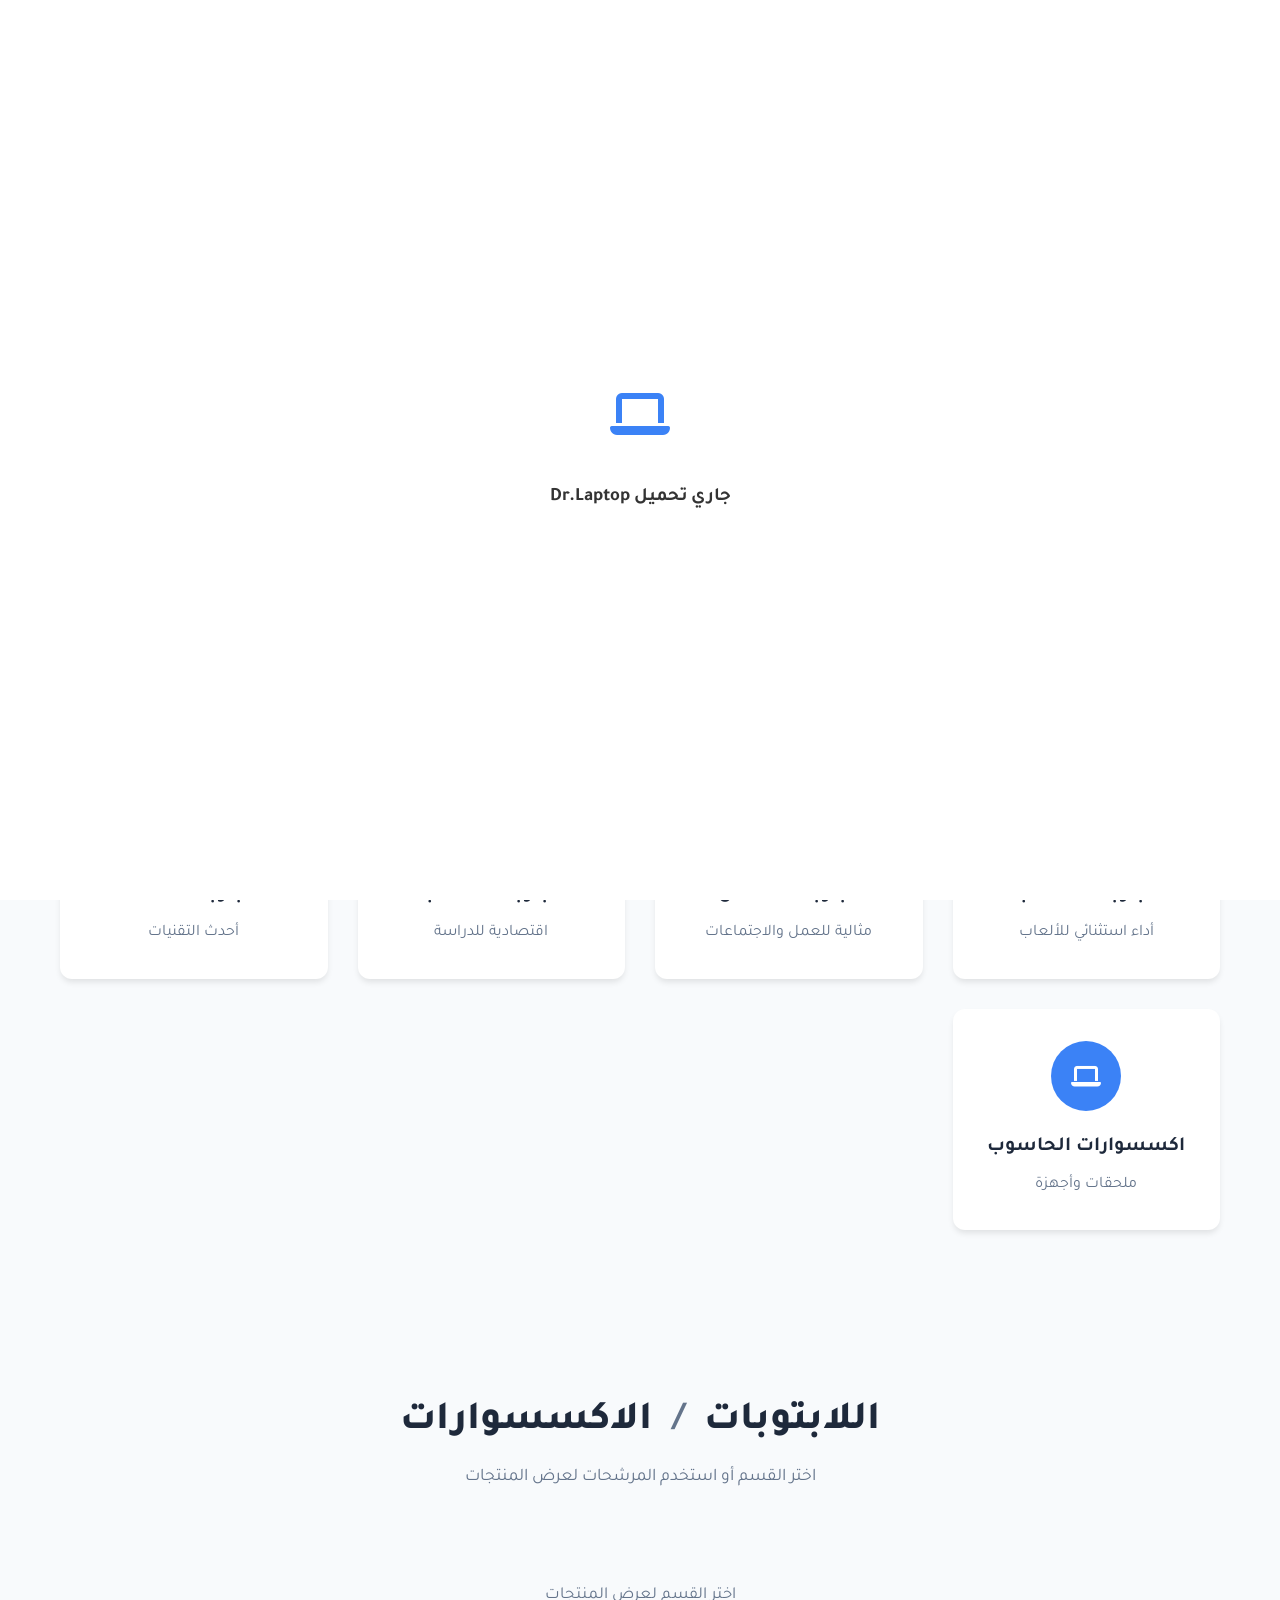
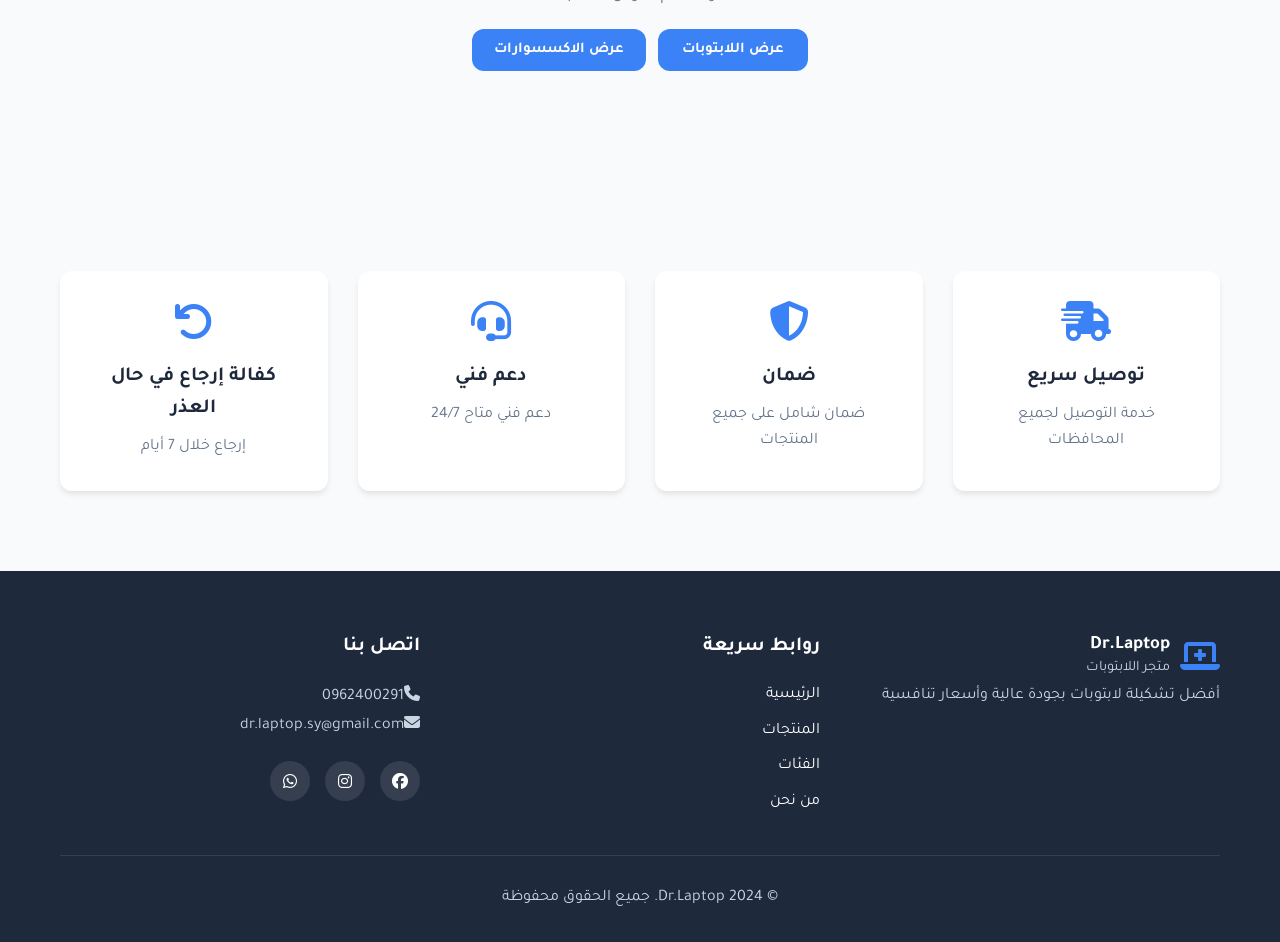
==== index.html @ 6f1c1cdf "3" ====
<!DOCTYPE html>
<html lang="ar" dir="rtl">
<head>
    <meta charset="UTF-8">
    <meta name="viewport" content="width=device-width, initial-scale=1.0">
    <title>Dr.Laptop | متجر اللابتوبات</title>
   
    <!-- الخطوط والأيقونات -->
    <link rel="preconnect" href="https://fonts.googleapis.com">
    <link rel="preconnect" href="https://fonts.gstatic.com" crossorigin>
    <link href="https://fonts.googleapis.com/css2?family=Tajawal:wght@300;400;500;700;800&display=swap" rel="stylesheet">
    <link rel="stylesheet" href="https://cdnjs.cloudflare.com/ajax/libs/font-awesome/6.4.0/css/all.min.css">
   
    <!-- CSS -->
    <link rel="stylesheet" href="style.css">
   
    <!-- Favicon -->
    <link rel="icon" type="image/x-icon" href="images/favicon.ico">
   
    <style>
        /* تحسينات إضافية */
        .hero {
            background: linear-gradient(135deg, #667eea 0%, #764ba2 100%);
        }
       
        .product-card {
            transition: transform 0.3s ease, box-shadow 0.3s ease;
        }
       
        .product-card:hover {
            transform: translateY(-5px);
            box-shadow: 0 10px 20px rgba(0,0,0,0.15);
        }
    </style>
</head>
<body>
    <!-- شاشة التحميل -->
    <div id="loading">
        <div class="loading-content">
            <div class="loader">
                <i class="fas fa-laptop"></i>
            </div>
            <h3>جاري تحميل Dr.Laptop</h3>
        </div>
    </div>

    <!-- شريط التنقل -->
    <nav class="navbar">
        <div class="nav-container">
            <!-- الشعار -->
            <a href="index.html" class="logo">
                <i class="fas fa-laptop-medical"></i>
                <div>
                    <h1>Dr.Laptop</h1>
                    <p>متجر اللابتوبات</p>
                </div>
            </a>

            <!-- روابط التنقل -->
            <div class="nav-links">
                <a href="#home" class="nav-link active">الرئيسية</a>
                <a href="#categories" class="nav-link">الفئات</a>
                <a href="#about" class="nav-link">من نحن</a>
            </div>

            <!-- أدوات -->
            <div class="nav-tools">
                <!-- زر البحث -->
                <div class="search-box">
                    <input type="text" placeholder="ابحث عن لابتوب..." id="search-input">
                    <button id="search-btn"><i class="fas fa-search"></i></button>
                </div>

                <!-- زر السلة -->
                <div class="cart-icon" id="cart-icon">
                    <i class="fas fa-shopping-cart"></i>
                    <span class="cart-count" id="cart-count">0</span>
                </div>

                <!-- زر القائمة للجوال -->
                <button class="menu-toggle" id="menu-toggle">
                    <i class="fas fa-bars"></i>
                </button>
            </div>
        </div>
    </nav>

    <!-- الهيدر الرئيسي -->
    <header class="hero" id="home">
        <div class="hero-container">
            <div class="hero-content">
                <h2 class="hero-title">أفضل العروض على <span class="highlight">اللابتوبات</span></h2>
                <p class="hero-description">
                    اكتشف تشكيلتنا المميزة من اللابتوبات الجديدة والمستعملة بأسعار تنافسية وضمان شامل.
                </p>
                <div class="hero-buttons">
                    <a href="#products" class="btn btn-primary">
                        <i class="fas fa-shopping-bag"></i> تسوق الآن
                    </a>
                    <a href="#categories" class="btn btn-outline">
                        <i class="fas fa-th"></i> تصفح الفئات
                    </a>
                </div>
            </div>
            <div class="hero-image">
                <img src="https://images.unsplash.com/photo-1496181133206-80ce9b88a853?ixlib=rb-1.2.1&auto=format&fit=crop&w=800&q=80" alt="لابتوب">
            </div>
        </div>
    </header>

    <!-- قسم الفئات -->
    <section class="categories" id="categories">
        <div class="container">
            <div class="section-header">
                <h2 class="section-title">فئات <span class="highlight">المنتجات</span></h2>
                <p class="section-subtitle">اختر من بين فئاتنا المتنوعة</p>
            </div>
           
            <div class="categories-grid">
                <div class="category-card" data-category="gaming">
                    <div class="category-icon">
                        <i class="fas fa-gamepad"></i>
                    </div>
                    <h3>لابتوبات الألعاب</h3>
                    <p>أداء استثنائي للألعاب</p>
                </div>
               
                <div class="category-card" data-category="business">
                    <div class="category-icon">
                        <i class="fas fa-briefcase"></i>
                    </div>
                    <h3>لابتوبات الأعمال</h3>
                    <p>مثالية للعمل والاجتماعات</p>
                </div>
               
                <div class="category-card" data-category="student">
                    <div class="category-icon">
                        <i class="fas fa-graduation-cap"></i>
                    </div>
                    <h3>لابتوبات الطلاب</h3>
                    <p>اقتصادية للدراسة</p>
                </div>
               
                <div class="category-card" data-category="premium">
                    <div class="category-icon">
                        <i class="fas fa-crown"></i>
                    </div>
                    <h3>لابتوبات فائقة</h3>
                    <p>أحدث التقنيات</p>
                </div>

                <div class="category-card" data-category="accessories">
                    <div class="category-icon">
                        <i class="fas fa-laptop"></i>
                    </div>
                    <h3>اكسسوارات الحاسوب</h3>
                    <p>ملحقات وأجهزة</p>
                </div>
            </div>
        </div>
    </section>

    <!-- قسم المنتجات -->
    <section class="products" id="products">
        <div class="container">
            <div class="section-header">
                <h2 class="section-title">
                    <span class="section-main">اللابتوبات</span>
                    <span style="color:var(--gray); margin:0 10px; font-weight:600;">/</span>
                    <span class="section-main">الاكسسوارات</span>
                </h2>
                <p class="section-subtitle">اختر القسم أو استخدم المرشحات لعرض المنتجات</p>
            </div>

                <!-- بدلاً من عرض الأقسام مباشرة، نُظهر أزرار اختيار القسم أولاً -->
                <div id="products-placeholder" style="text-align:center; padding:40px 20px;">
                    <p style="color:var(--gray); font-size:1.05rem; margin-bottom:20px;">اختر القسم لعرض المنتجات</p>
                    <div style="display:flex; gap:12px; justify-content:center; flex-wrap:wrap;">
                        <button id="show-laptops-btn" class="btn btn-primary">عرض اللابتوبات</button>
                        <button id="show-accessories-btn" class="btn btn-primary">عرض الاكسسوارات</button>
                    </div>
                </div>

                <div id="products-area" style="display:none;">
                    <!-- شبكة المنتجات -->
                    <div class="products-grid" id="products-grid">
                        <!-- المنتجات تضاف هنا بالجافاسكريبت -->
                    </div>

                    <!-- حالة التحميل -->
                    <div id="loading-products" class="loading-products">
                        <i class="fas fa-spinner fa-spin"></i> جاري تحميل المنتجات...
                    </div>
                </div>
            <!-- مرشحات رئيسية: اختر القسم -->
            <!-- تم إخفاء الفلاتر مبدئيًا وتوجد شبكة المنتجات والـ loader داخل #products-area -->
            <div class="filters" id="product-filters" style="display:none;">
                <button class="filter-btn active" data-filter="laptops">اللابتوبات</button>
                <button class="filter-btn" data-filter="accessories">الاكسسوارات</button>
            </div>
        </div>
    </section>

    <!-- قسم المميزات -->
    <section class="features">
        <div class="container">
            <div class="features-grid">
                <div class="feature-card">
                    <i class="fas fa-shipping-fast"></i>
                    <h3>توصيل سريع</h3>
                    <p>خدمة التوصيل لجميع المحافظات</p>
                </div>
                <div class="feature-card">
                    <i class="fas fa-shield-alt"></i>
                    <h3>ضمان </h3>
                    <p>ضمان شامل على جميع المنتجات</p>
                </div>
                <div class="feature-card">
                    <i class="fas fa-headset"></i>
                    <h3>دعم فني</h3>
                    <p>دعم فني متاح 24/7</p>
                </div>
                <div class="feature-card">
                    <i class="fas fa-undo"></i>
                    <h3>كفالة إرجاع في حال العذر</h3>
                    <p>إرجاع خلال 7 أيام</p>
                </div>
            </div>
        </div>
    </section>

    <!-- الفوتر -->
    <footer class="footer">
        <div class="container">
            <div class="footer-content">
                <div class="footer-section">
                    <div class="logo">
                        <i class="fas fa-laptop-medical"></i>
                        <div>
                            <h3>Dr.Laptop</h3>
                            <p>متجر اللابتوبات</p>
                        </div>
                    </div>
                    <p>أفضل تشكيلة لابتوبات بجودة عالية وأسعار تنافسية</p>
                </div>
               
                <div class="footer-section">
                    <h4>روابط سريعة</h4>
                    <ul>
                        <li><a href="#home">الرئيسية</a></li>
                        <li><a href="#products">المنتجات</a></li>
                        <li><a href="#categories">الفئات</a></li>
                        <li><a href="#about">من نحن</a></li>
                    </ul>
                </div>
               
                <div class="footer-section">
                    <h4>اتصل بنا</h4>
                    <p><i class="fas fa-phone"></i>0962400291</p>
                    <p><i class="fas fa-envelope"></i>dr.laptop.sy@gmail.com</p>
                    <div class="social-links">
                        <a href="#"><i class="fab fa-facebook"></i></a>
                        <a href="#"><i class="fab fa-instagram"></i></a>
                        <a href="#"><i class="fab fa-whatsapp"></i></a>
                    </div>
                </div>
            </div>
           
            <div class="footer-bottom">
                <p>© 2024 Dr.Laptop. جميع الحقوق محفوظة</p>
            </div>
        </div>
    </footer>

    <!-- سلة التسوق -->
    <div class="cart-sidebar" id="cart-sidebar">
        <div class="cart-header">
            <h3><i class="fas fa-shopping-cart"></i> سلة التسوق</h3>
            <button class="close-cart" id="close-cart">&times;</button>
        </div>
        <div class="cart-body" id="cart-body">
            <!-- عناصر السلة -->
        </div>
        <div class="cart-footer">
            <div class="cart-total">
                <span>المجموع:</span>
                <span id="cart-total">0 $</span>
            </div>
            <button class="btn btn-primary btn-block" id="checkout-btn">إتمام الشراء</button>
        </div>
    </div>

    <!-- زر العودة للأعلى -->
    <button class="scroll-top" id="scroll-top">
        <i class="fas fa-chevron-up"></i>
    </button>

    <!-- JavaScript -->
    <script src="app.js"></script>
   
    <script>
        // إخفاء شاشة التحميل بعد 2 ثانية
        setTimeout(() => {
            document.getElementById('loading').style.display = 'none';
        }, 2000);
    </script>
</body>
</html>
---- style.css ----
/* ===== RESET ===== */
* {
    margin: 0;
    padding: 0;
    box-sizing: border-box;
}

html {
    scroll-behavior: smooth;
}

body {
    font-family: 'Tajawal', sans-serif;
    line-height: 1.6;
    color: #333;
    background: #f8fafc;
    direction: rtl;
}

img {
    max-width: 100%;
    height: auto;
    display: block;
}

a {
    text-decoration: none;
    color: inherit;
}

ul, ol {
    list-style: none;
}

button, input, textarea, select {
    font-family: inherit;
    font-size: inherit;
}

/* ===== VARIABLES ===== */
:root {
    --primary: #3b82f6;
    --primary-dark: #2563eb;
    --secondary: #8b5cf6;
    --success: #10b981;
    --danger: #ef4444;
    --warning: #f59e0b;
    --dark: #1e293b;
    --light: #f8fafc;
    --gray: #64748b;
    --gray-light: #e2e8f0;
    --shadow: 0 4px 6px -1px rgba(0, 0, 0, 0.1);
    --shadow-lg: 0 10px 15px -3px rgba(0, 0, 0, 0.1);
    --radius: 12px;
    --transition: all 0.3s ease;
}

/* ===== UTILITIES ===== */
.container {
    max-width: 1200px;
    margin: 0 auto;
    padding: 0 20px;
}

.btn {
    display: inline-flex;
    align-items: center;
    gap: 8px;
    padding: 12px 24px;
    border-radius: var(--radius);
    font-weight: 600;
    cursor: pointer;
    transition: var(--transition);
    border: none;
    font-size: 16px;
}

.btn-primary {
    background: var(--primary);
    color: white;
}

.btn-primary:hover {
    background: var(--primary-dark);
    transform: translateY(-2px);
}

.btn-outline {
    background: transparent;
    border: 2px solid var(--primary);
    color: var(--primary);
}

.btn-outline:hover {
    background: var(--primary);
    color: white;
}

.btn-block {
    width: 100%;
    justify-content: center;
}

.btn-sm {
    padding: 8px 16px;
    font-size: 14px;
}

.highlight {
    color: var(--primary);
}

/* ===== LOADING SCREEN ===== */
#loading {
    position: fixed;
    top: 0;
    left: 0;
    right: 0;
    bottom: 0;
    background: white;
    display: flex;
    align-items: center;
    justify-content: center;
    z-index: 9999;
}

.loading-content {
    text-align: center;
}

.loader {
    font-size: 3rem;
    color: var(--primary);
    margin-bottom: 20px;
    animation: pulse 1.5s infinite;
}

@keyframes pulse {
    0%, 100% { transform: scale(1); }
    50% { transform: scale(1.1); }
}

/* ===== NAVBAR ===== */
.navbar {
    background: white;
    box-shadow: var(--shadow);
    position: fixed;
    top: 0;
    left: 0;
    right: 0;
    z-index: 1000;
    padding: 15px 0;
}

.nav-container {
    max-width: 1200px;
    margin: 0 auto;
    padding: 0 20px;
    display: flex;
    justify-content: space-between;
    align-items: center;
}

.logo {
    display: flex;
    align-items: center;
    gap: 10px;
}

.logo i {
    font-size: 2rem;
    color: var(--primary);
}

.logo h1 {
    font-size: 1.5rem;
    font-weight: 800;
    color: var(--dark);
}

.logo p {
    font-size: 0.9rem;
    color: var(--gray);
    margin-top: -5px;
}

.nav-links {
    display: flex;
    gap: 20px;
}

.nav-link {
    padding: 8px 16px;
    border-radius: var(--radius);
    transition: var(--transition);
    font-weight: 500;
}

.nav-link:hover,
.nav-link.active {
    background: var(--primary);
    color: white;
}

.nav-tools {
    display: flex;
    align-items: center;
    gap: 15px;
}

.search-box {
    display: flex;
    background: var(--gray-light);
    border-radius: 25px;
    overflow: hidden;
    padding: 5px;
}

.search-box input {
    background: none;
    border: none;
    padding: 8px 15px;
    width: 200px;
    outline: none;
}

.search-box button {
    background: var(--primary);
    color: white;
    border: none;
    width: 40px;
    cursor: pointer;
    border-radius: 50%;
}

.cart-icon {
    position: relative;
    cursor: pointer;
    font-size: 1.2rem;
    color: var(--dark);
}

.cart-count {
    position: absolute;
    top: -8px;
    left: -8px;
    background: var(--danger);
    color: white;
    width: 20px;
    height: 20px;
    border-radius: 50%;
    font-size: 0.7rem;
    display: flex;
    align-items: center;
    justify-content: center;
}

.menu-toggle {
    display: none;
    background: none;
    border: none;
    font-size: 1.5rem;
    cursor: pointer;
    color: var(--dark);
}

/* ===== HERO SECTION ===== */
.hero {
    padding: 120px 0 60px;
    background: linear-gradient(135deg, #667eea 0%, #764ba2 100%);
    color: white;
    margin-top: 70px;
}

.hero-container {
    max-width: 1200px;
    margin: 0 auto;
    padding: 0 20px;
    display: grid;
    grid-template-columns: 1fr 1fr;
    gap: 50px;
    align-items: center;
}

.hero-title {
    font-size: 3rem;
    font-weight: 800;
    line-height: 1.2;
    margin-bottom: 20px;
}

.hero-description {
    font-size: 1.1rem;
    margin-bottom: 30px;
    opacity: 0.9;
}

.hero-buttons {
    display: flex;
    gap: 15px;
    flex-wrap: wrap;
}

.hero-image img {
    border-radius: var(--radius);
    box-shadow: var(--shadow-lg);
}

/* ===== SECTIONS ===== */
section {
    padding: 80px 0;
}

.section-header {
    text-align: center;
    margin-bottom: 50px;
}

.section-title {
    font-size: 2.5rem;
    font-weight: 800;
    color: var(--dark);
    margin-bottom: 10px;
}

.section-subtitle {
    color: var(--gray);
    font-size: 1.1rem;
}

/* ===== CATEGORIES ===== */
.categories-grid {
    display: grid;
    grid-template-columns: repeat(auto-fit, minmax(250px, 1fr));
    gap: 30px;
}

.category-card {
    background: white;
    padding: 30px;
    border-radius: var(--radius);
    text-align: center;
    box-shadow: var(--shadow);
    transition: var(--transition);
    border: 2px solid transparent;
    cursor: pointer;
}

.category-card:hover {
    transform: translateY(-10px);
    border-color: var(--primary);
    box-shadow: var(--shadow-lg);
}

.category-icon {
    width: 70px;
    height: 70px;
    background: var(--primary);
    border-radius: 50%;
    display: flex;
    align-items: center;
    justify-content: center;
    margin: 0 auto 20px;
    color: white;
    font-size: 1.5rem;
}

.category-card h3 {
    font-size: 1.25rem;
    margin-bottom: 10px;
    color: var(--dark);
}

.category-card p {
    color: var(--gray);
}

/* ===== PRODUCTS ===== */
.filters {
    display: flex;
    justify-content: center;
    gap: 10px;
    margin-bottom: 40px;
    flex-wrap: wrap;
}

.filter-btn {
    padding: 10px 25px;
    background: white;
    border: 2px solid var(--gray-light);
    border-radius: 25px;
    cursor: pointer;
    transition: var(--transition);
    font-weight: 500;
}

.filter-btn.active,
.filter-btn:hover {
    background: var(--primary);
    border-color: var(--primary);
    color: white;
}

.products-grid {
    display: grid;
    grid-template-columns: repeat(auto-fill, minmax(280px, 1fr));
    gap: 30px;
}

.product-card {
    background: white;
    border-radius: var(--radius);
    overflow: hidden;
    box-shadow: var(--shadow);
    transition: var(--transition);
}

.product-card:hover {
    transform: translateY(-5px);
    box-shadow: var(--shadow-lg);
}

.product-image {
    height: 200px;
    overflow: hidden;
}

.product-image img {
    width: 100%;
    height: 100%;
    object-fit: cover;
    transition: transform 0.5s ease;
}

.product-card:hover .product-image img {
    transform: scale(1.05);
}

.product-badge {
    position: absolute;
    top: 15px;
    left: 15px;
    background: var(--danger);
    color: white;
    padding: 5px 12px;
    border-radius: 20px;
    font-size: 0.8rem;
    font-weight: 600;
}

.product-content {
    padding: 20px;
}

.product-title {
    font-size: 1.1rem;
    font-weight: 700;
    margin-bottom: 10px;
    color: var(--dark);
}

.product-description {
    color: var(--gray);
    font-size: 0.9rem;
    margin-bottom: 15px;
    line-height: 1.5;
}

.product-specs {
    display: flex;
    gap: 8px;
    margin-bottom: 15px;
    flex-wrap: wrap;
}

.product-spec {
    background: var(--gray-light);
    padding: 4px 10px;
    border-radius: 15px;
    font-size: 0.8rem;
    color: var(--dark);
}

.product-price {
    display: flex;
    align-items: center;
    gap: 10px;
    margin-bottom: 15px;
}

.original-price {
    text-decoration: line-through;
    color: var(--gray);
    font-size: 0.9rem;
}

.current-price {
    font-size: 1.3rem;
    font-weight: 800;
    color: var(--primary);
}

.product-rating {
    display: flex;
    align-items: center;
    gap: 5px;
    margin-bottom: 15px;
}

.stars {
    color: #fbbf24;
}

.rating-count {
    color: var(--gray);
    font-size: 0.9rem;
}

.product-actions {
    display: flex;
    gap: 10px;
}

.add-to-cart,
.view-details {
    flex: 1;
    padding: 12px;
    border: none;
    border-radius: var(--radius);
    cursor: pointer;
    font-weight: 600;
    transition: var(--transition);
    display: flex;
    align-items: center;
    justify-content: center;
    gap: 8px;
}

.add-to-cart {
    background: var(--primary);
    color: white;
}

.add-to-cart:hover {
    background: var(--primary-dark);
}

.view-details {
    background: var(--gray-light);
    color: var(--dark);
}

.view-details:hover {
    background: var(--gray);
    color: white;
}

/* زر معاينة التكبير */
.zoom-view {
    flex: 1;
    padding: 12px;
    border: none;
    border-radius: var(--radius);
    cursor: pointer;
    font-weight: 600;
    transition: var(--transition);
    display: flex;
    align-items: center;
    justify-content: center;
    gap: 8px;
    background: var(--success);
    color: white;
}

.zoom-view:hover {
    background: #059669;
}

.loading-products {
    text-align: center;
    padding: 40px;
    color: var(--primary);
    font-size: 1.1rem;
}

.loading-products i {
    margin-left: 10px;
    animation: spin 1s linear infinite;
}

@keyframes spin {
    to { transform: rotate(360deg); }
}

/* ===== FEATURES ===== */
.features {
    background: var(--light);
}

.features-grid {
    display: grid;
    grid-template-columns: repeat(auto-fit, minmax(250px, 1fr));
    gap: 30px;
}

.feature-card {
    text-align: center;
    padding: 30px;
    background: white;
    border-radius: var(--radius);
    box-shadow: var(--shadow);
    transition: var(--transition);
}

.feature-card:hover {
    transform: translateY(-5px);
    box-shadow: var(--shadow-lg);
}

.feature-card i {
    font-size: 2.5rem;
    color: var(--primary);
    margin-bottom: 20px;
}

.feature-card h3 {
    font-size: 1.25rem;
    margin-bottom: 10px;
    color: var(--dark);
}

.feature-card p {
    color: var(--gray);
}

/* ===== FOOTER ===== */
.footer {
    background: var(--dark);
    color: white;
    padding: 60px 0 30px;
}

.footer-content {
    display: grid;
    grid-template-columns: repeat(auto-fit, minmax(250px, 1fr));
    gap: 40px;
    margin-bottom: 40px;
}

.footer-section h4 {
    font-size: 1.25rem;
    margin-bottom: 20px;
    color: white;
}

.footer-section ul {
    display: flex;
    flex-direction: column;
    gap: 10px;
}

.footer-section ul a:hover {
    color: var(--primary);
}

.footer-section p {
    color: #cbd5e1;
    line-height: 1.8;
}

.social-links {
    display: flex;
    gap: 15px;
    margin-top: 20px;
}

.social-links a {
    width: 40px;
    height: 40px;
    background: rgba(255, 255, 255, 0.1);
    border-radius: 50%;
    display: flex;
    align-items: center;
    justify-content: center;
    transition: var(--transition);
}

.social-links a:hover {
    background: var(--primary);
    transform: translateY(-3px);
}

.footer-bottom {
    text-align: center;
    padding-top: 30px;
    border-top: 1px solid rgba(255, 255, 255, 0.1);
    color: #cbd5e1;
}

/* ===== CART SIDEBAR ===== */
.cart-sidebar {
    position: fixed;
    top: 0;
    left: -400px;
    width: 350px;
    height: 100%;
    background: white;
    box-shadow: var(--shadow-lg);
    transition: var(--transition);
    z-index: 1001;
    display: flex;
    flex-direction: column;
}

.cart-sidebar.active {
    left: 0;
}

.cart-header {
    padding: 20px;
    border-bottom: 1px solid var(--gray-light);
    display: flex;
    justify-content: space-between;
    align-items: center;
}

.close-cart {
    background: none;
    border: none;
    font-size: 1.5rem;
    cursor: pointer;
    color: var(--gray);
}

.cart-body {
    flex: 1;
    overflow-y: auto;
    padding: 20px;
}

.cart-item {
    display: flex;
    gap: 15px;
    padding: 15px 0;
    border-bottom: 1px solid var(--gray-light);
}

.cart-item img {
    width: 80px;
    height: 80px;
    object-fit: cover;
    border-radius: 8px;
}

.cart-item-details {
    flex: 1;
}

.cart-item-title {
    font-weight: 600;
    margin-bottom: 5px;
}

.cart-item-price {
    color: var(--primary);
    font-weight: 700;
}

.cart-item-controls {
    display: flex;
    align-items: center;
    gap: 10px;
    margin-top: 10px;
}

.quantity-btn {
    width: 25px;
    height: 25px;
    border-radius: 50%;
    border: 1px solid var(--gray-light);
    background: white;
    cursor: pointer;
}

.remove-item {
    color: var(--danger);
    background: none;
    border: none;
    cursor: pointer;
    margin-right: auto;
}

.cart-footer {
    padding: 20px;
    border-top: 1px solid var(--gray-light);
}

.cart-total {
    display: flex;
    justify-content: space-between;
    font-size: 1.25rem;
    font-weight: 700;
    margin-bottom: 20px;
}

.empty-cart {
    text-align: center;
    padding: 40px 20px;
    color: var(--gray);
}

.empty-cart i {
    font-size: 3rem;
    margin-bottom: 15px;
    display: block;
}

/* ===== SCROLL TO TOP ===== */
.scroll-top {
    position: fixed;
    bottom: 30px;
    left: 30px;
    width: 50px;
    height: 50px;
    background: var(--primary);
    color: white;
    border-radius: 50%;
    border: none;
    cursor: pointer;
    opacity: 0;
    visibility: hidden;
    transition: var(--transition);
    z-index: 999;
    display: flex;
    align-items: center;
    justify-content: center;
    font-size: 1.2rem;
}

.scroll-top.visible {
    opacity: 1;
    visibility: visible;
}

/* ===== RESPONSIVE DESIGN ===== */
@media (max-width: 992px) {
    .hero-container {
        grid-template-columns: 1fr;
        text-align: center;
    }
   
    .hero-buttons {
        justify-content: center;
    }
   
    .section-title {
        font-size: 2rem;
    }
}

@media (max-width: 768px) {
    .nav-links {
        display: none;
    }
   
    .menu-toggle {
        display: block;
    }
   
    .nav-links.active {
        display: flex;
        flex-direction: column;
        position: absolute;
        top: 100%;
        left: 0;
        right: 0;
        background: white;
        padding: 20px;
        box-shadow: var(--shadow-lg);
        z-index: 1000;
    }
   
    .search-box input {
        width: 150px;
    }
   
    .hero-title {
        font-size: 2.2rem;
    }
   
    .products-grid {
        grid-template-columns: repeat(auto-fill, minmax(250px, 1fr));
    }
   
    .cart-sidebar {
        width: 100%;
        left: -100%;
    }

    /* تحسينات إضافية للجوال */
    .nav-container {
        padding: 0 12px;
    }

    .search-box {
        padding: 6px;
    }

    .search-box input {
        width: 120px;
    }

    .menu-toggle {
        font-size: 1.6rem;
    }
}

@media (max-width: 576px) {
    .container {
        padding: 0 15px;
    }
   
    .hero-buttons {
        flex-direction: column;
    }
   
    .btn {
        width: 100%;
        justify-content: center;
    }
   
    .filters {
        gap: 5px;
    }
   
    .filter-btn {
        padding: 8px 15px;
        font-size: 14px;
    }
   
    .product-actions {
        flex-direction: column;
    }

    /* تحسينات إضافية للهواتف الصغيرة جداً */
    .hero {
        padding: 90px 0 40px;
    }

    .hero-title {
        font-size: 1.8rem;
    }

    .hero-description {
        font-size: 1rem;
    }

    /* إخفاء صورة الهيرو على الهواتف الصغيرة لتقليل طول الصفحة */
    .hero-image {
        display: none;
    }

    /* تقليل ارتفاع صور المنتجات ليتلاءم مع الشاشات الصغيرة */
    .product-image {
        height: 160px;
    }

    .product-content {
        padding: 16px;
    }

    .category-card {
        padding: 20px;
    }

    /* تكبير مناطق النقر (tap targets) */
    .filter-btn {
        padding: 10px 18px;
        font-size: 15px;
    }

    .btn {
        padding: 12px 18px;
    }

    .menu-toggle {
        display: block;
    }

    /* نقل زر العودة للأعلى إلى الزاوية اليمنى على الهواتف (أفضل لواجهة RTL) */
    .scroll-top {
        left: auto;
        right: 30px;
    }

    /* عندما تكون القائمة المفتوحة اجعل عناصر القائمة أكبر وأسهل للمس */
    .nav-links.active a {
        padding: 12px 16px;
        font-size: 16px;
    }
}

/* نقطة قص للشاشات الصغيرة جداً */
@media (max-width: 420px) {
    .search-box input {
        width: 100px;
    }

    .logo h1 { font-size: 1.2rem; }
    .logo p { font-size: 0.85rem; }

    .hero-title { font-size: 1.6rem; }
}

/* منع تمرير الخلفية عند فتح قائمة الجوال */
body.no-scroll {
    overflow: hidden;
    touch-action: none;
    height: 100vh;
}

/* ===== تحسين تناسق أزرار placeholder و الفلاتر ===== */
#products-placeholder {
    text-align: center;
    padding: 36px 16px;
}

#products-placeholder .btn,
#products-area .btn {
    min-width: 150px;
    padding: 12px 22px;
    border-radius: 12px;
    font-size: 15px;
    display: inline-flex;
    align-items: center;
    justify-content: center;
    gap: 8px;
}

/* ensure filter buttons match the style and height of primary buttons */
.filters {
    display: flex;
    justify-content: center;
    gap: 10px;
    margin-top: 18px;
    flex-wrap: wrap;
}

.filter-btn {
    padding: 10px 20px;
    height: 44px;
    display: inline-flex;
    align-items: center;
    justify-content: center;
    border-radius: 12px;
    font-size: 15px;
}

.filter-btn.active {
    background: var(--primary);
    color: #fff;
    border-color: var(--primary);
}

/* make placeholder and filter group visually aligned */
#products-area {
    padding-top: 8px;
}

/* Loading text centered and smaller so it doesn't push layout */
.loading-products {
    text-align: center;
    padding: 20px 0;
    color: var(--primary);
    font-size: 1rem;
}

@media (max-width: 768px) {
    #products-placeholder .btn,
    #products-area .filter-btn {
        min-width: 120px;
        padding: 10px 14px;
        font-size: 14px;
    }
}
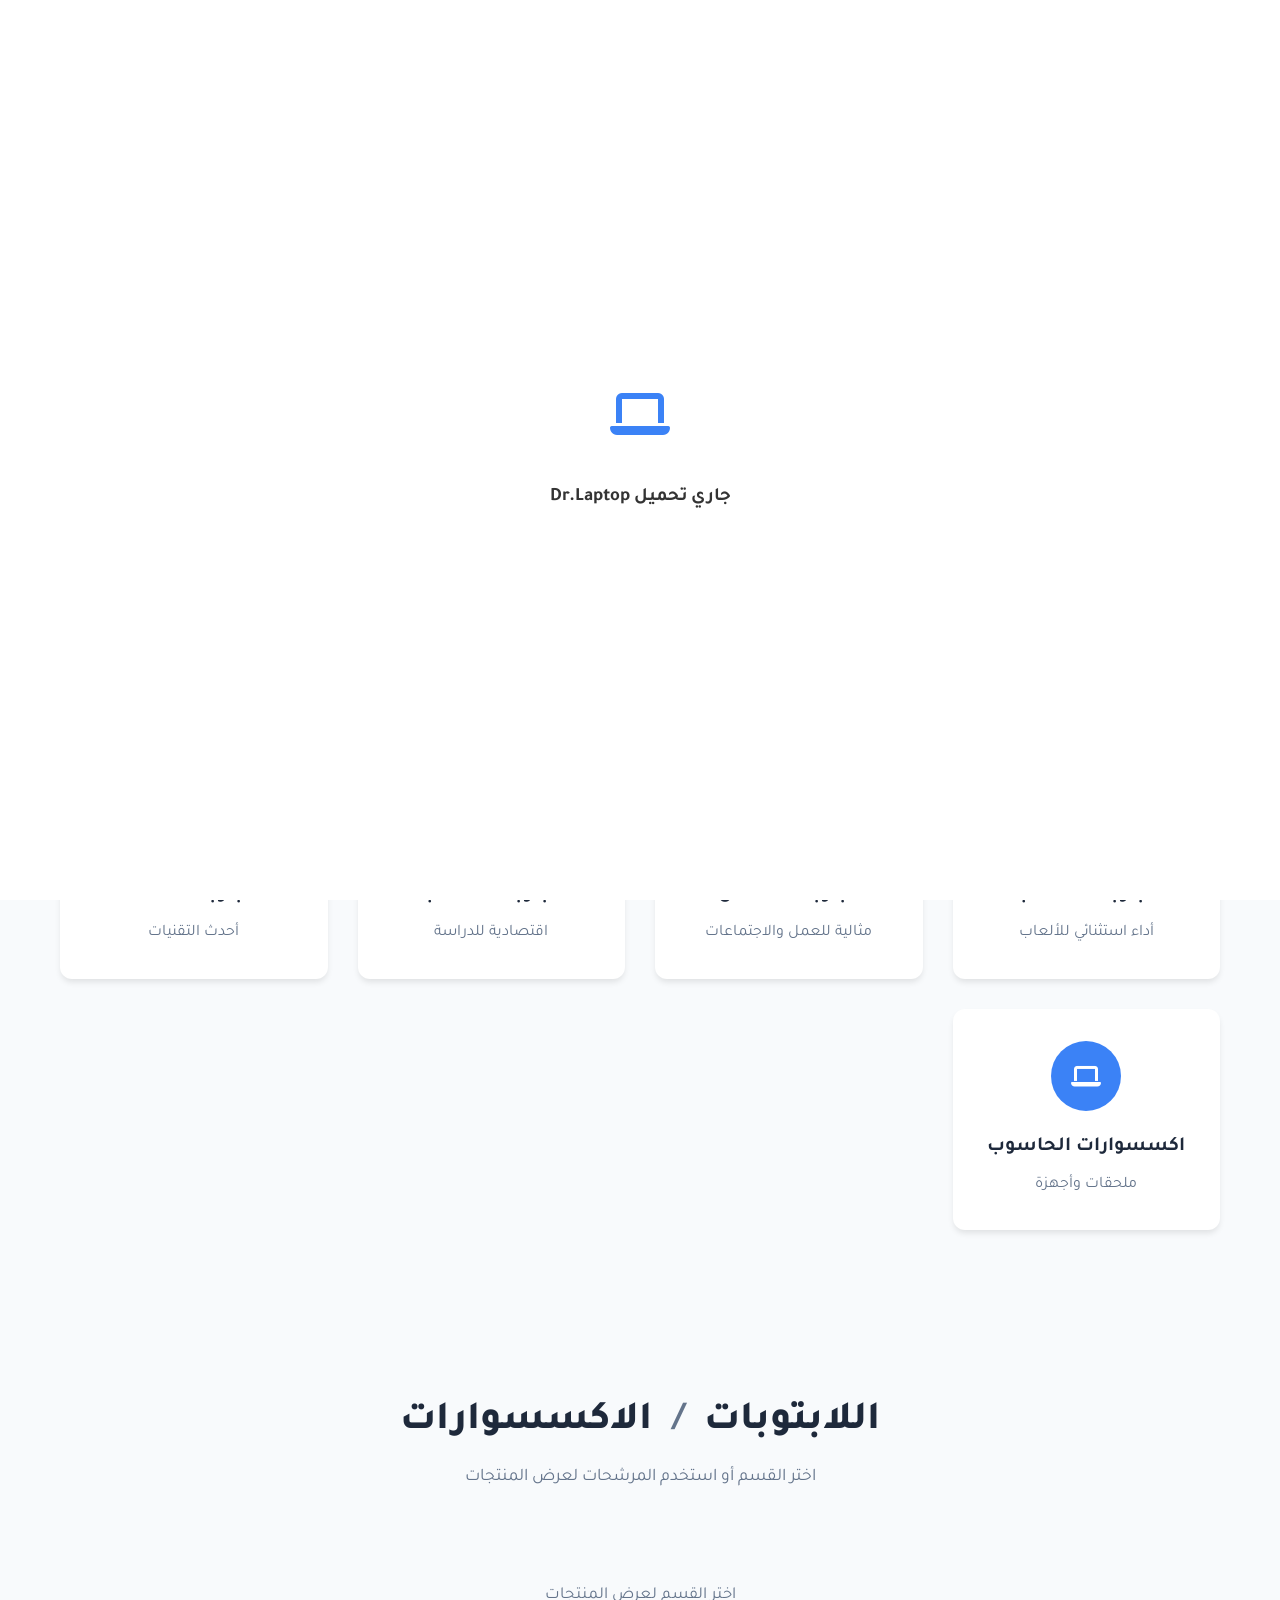
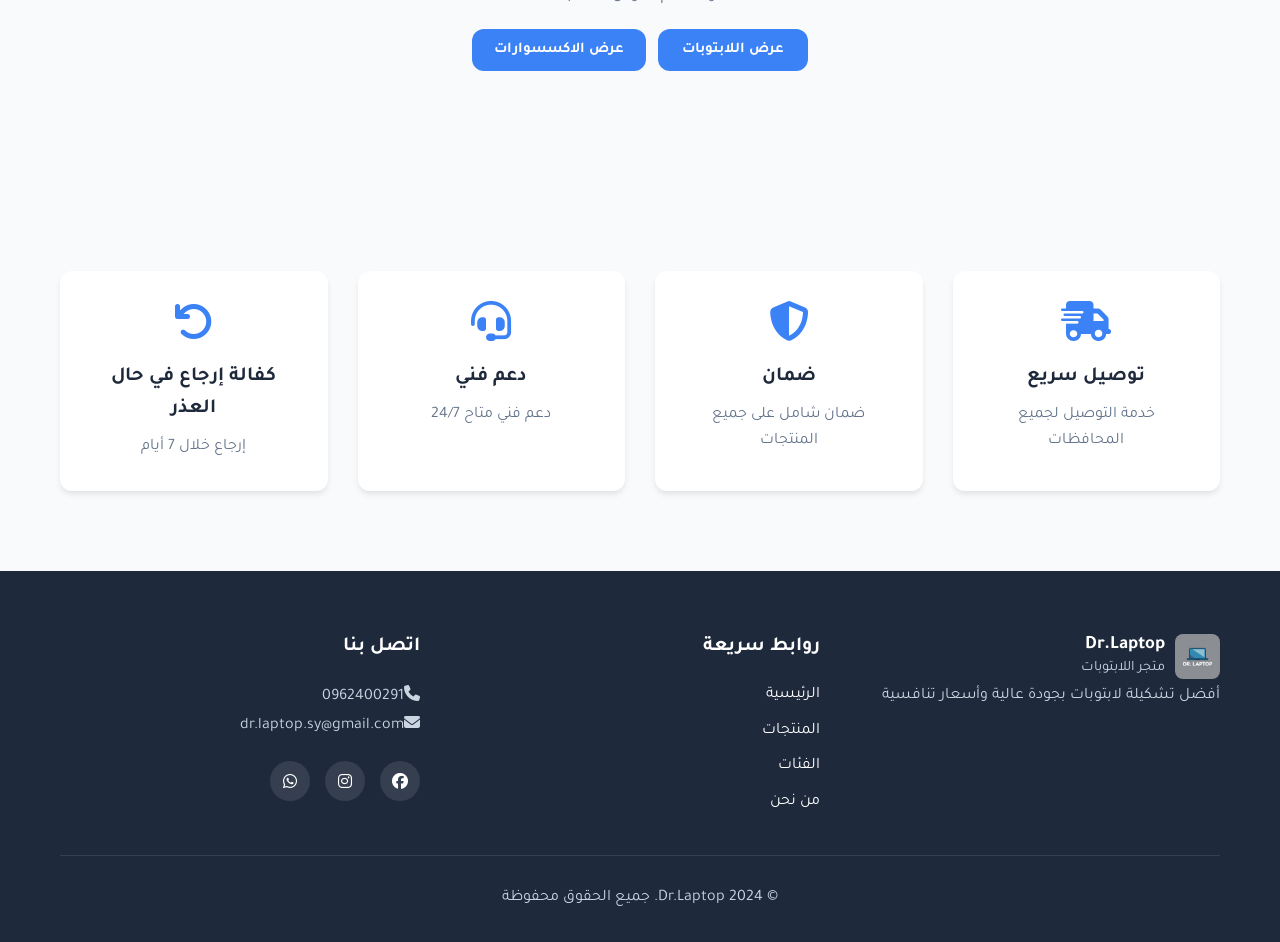
==== commit 30b64cb9: "pic" ====
--- a/index.html
+++ b/index.html
@@ -1,308 +1,308 @@
-<!DOCTYPE html>
-<html lang="ar" dir="rtl">
-<head>
-    <meta charset="UTF-8">
-    <meta name="viewport" content="width=device-width, initial-scale=1.0">
-    <title>Dr.Laptop | متجر اللابتوبات</title>
-   
-    <!-- الخطوط والأيقونات -->
-    <link rel="preconnect" href="https://fonts.googleapis.com">
-    <link rel="preconnect" href="https://fonts.gstatic.com" crossorigin>
-    <link href="https://fonts.googleapis.com/css2?family=Tajawal:wght@300;400;500;700;800&display=swap" rel="stylesheet">
-    <link rel="stylesheet" href="https://cdnjs.cloudflare.com/ajax/libs/font-awesome/6.4.0/css/all.min.css">
-   
-    <!-- CSS -->
-    <link rel="stylesheet" href="style.css">
-   
-    <!-- Favicon -->
-    <link rel="icon" type="image/x-icon" href="images/favicon.ico">
-   
-    <style>
-        /* تحسينات إضافية */
-        .hero {
-            background: linear-gradient(135deg, #667eea 0%, #764ba2 100%);
-        }
-       
-        .product-card {
-            transition: transform 0.3s ease, box-shadow 0.3s ease;
-        }
-       
-        .product-card:hover {
-            transform: translateY(-5px);
-            box-shadow: 0 10px 20px rgba(0,0,0,0.15);
-        }
-    </style>
-</head>
-<body>
-    <!-- شاشة التحميل -->
-    <div id="loading">
-        <div class="loading-content">
-            <div class="loader">
-                <i class="fas fa-laptop"></i>
-            </div>
-            <h3>جاري تحميل Dr.Laptop</h3>
-        </div>
-    </div>
-
-    <!-- شريط التنقل -->
-    <nav class="navbar">
-        <div class="nav-container">
-            <!-- الشعار -->
-            <a href="index.html" class="logo">
-                <i class="fas fa-laptop-medical"></i>
-                <div>
-                    <h1>Dr.Laptop</h1>
-                    <p>متجر اللابتوبات</p>
-                </div>
-            </a>
-
-            <!-- روابط التنقل -->
-            <div class="nav-links">
-                <a href="#home" class="nav-link active">الرئيسية</a>
-                <a href="#categories" class="nav-link">الفئات</a>
-                <a href="#about" class="nav-link">من نحن</a>
-            </div>
-
-            <!-- أدوات -->
-            <div class="nav-tools">
-                <!-- زر البحث -->
-                <div class="search-box">
-                    <input type="text" placeholder="ابحث عن لابتوب..." id="search-input">
-                    <button id="search-btn"><i class="fas fa-search"></i></button>
-                </div>
-
-                <!-- زر السلة -->
-                <div class="cart-icon" id="cart-icon">
-                    <i class="fas fa-shopping-cart"></i>
-                    <span class="cart-count" id="cart-count">0</span>
-                </div>
-
-                <!-- زر القائمة للجوال -->
-                <button class="menu-toggle" id="menu-toggle">
-                    <i class="fas fa-bars"></i>
-                </button>
-            </div>
-        </div>
-    </nav>
-
-    <!-- الهيدر الرئيسي -->
-    <header class="hero" id="home">
-        <div class="hero-container">
-            <div class="hero-content">
-                <h2 class="hero-title">أفضل العروض على <span class="highlight">اللابتوبات</span></h2>
-                <p class="hero-description">
-                    اكتشف تشكيلتنا المميزة من اللابتوبات الجديدة والمستعملة بأسعار تنافسية وضمان شامل.
-                </p>
-                <div class="hero-buttons">
-                    <a href="#products" class="btn btn-primary">
-                        <i class="fas fa-shopping-bag"></i> تسوق الآن
-                    </a>
-                    <a href="#categories" class="btn btn-outline">
-                        <i class="fas fa-th"></i> تصفح الفئات
-                    </a>
-                </div>
-            </div>
-            <div class="hero-image">
-                <img src="https://images.unsplash.com/photo-1496181133206-80ce9b88a853?ixlib=rb-1.2.1&auto=format&fit=crop&w=800&q=80" alt="لابتوب">
-            </div>
-        </div>
-    </header>
-
-    <!-- قسم الفئات -->
-    <section class="categories" id="categories">
-        <div class="container">
-            <div class="section-header">
-                <h2 class="section-title">فئات <span class="highlight">المنتجات</span></h2>
-                <p class="section-subtitle">اختر من بين فئاتنا المتنوعة</p>
-            </div>
-           
-            <div class="categories-grid">
-                <div class="category-card" data-category="gaming">
-                    <div class="category-icon">
-                        <i class="fas fa-gamepad"></i>
-                    </div>
-                    <h3>لابتوبات الألعاب</h3>
-                    <p>أداء استثنائي للألعاب</p>
-                </div>
-               
-                <div class="category-card" data-category="business">
-                    <div class="category-icon">
-                        <i class="fas fa-briefcase"></i>
-                    </div>
-                    <h3>لابتوبات الأعمال</h3>
-                    <p>مثالية للعمل والاجتماعات</p>
-                </div>
-               
-                <div class="category-card" data-category="student">
-                    <div class="category-icon">
-                        <i class="fas fa-graduation-cap"></i>
-                    </div>
-                    <h3>لابتوبات الطلاب</h3>
-                    <p>اقتصادية للدراسة</p>
-                </div>
-               
-                <div class="category-card" data-category="premium">
-                    <div class="category-icon">
-                        <i class="fas fa-crown"></i>
-                    </div>
-                    <h3>لابتوبات فائقة</h3>
-                    <p>أحدث التقنيات</p>
-                </div>
-
-                <div class="category-card" data-category="accessories">
-                    <div class="category-icon">
-                        <i class="fas fa-laptop"></i>
-                    </div>
-                    <h3>اكسسوارات الحاسوب</h3>
-                    <p>ملحقات وأجهزة</p>
-                </div>
-            </div>
-        </div>
-    </section>
-
-    <!-- قسم المنتجات -->
-    <section class="products" id="products">
-        <div class="container">
-            <div class="section-header">
-                <h2 class="section-title">
-                    <span class="section-main">اللابتوبات</span>
-                    <span style="color:var(--gray); margin:0 10px; font-weight:600;">/</span>
-                    <span class="section-main">الاكسسوارات</span>
-                </h2>
-                <p class="section-subtitle">اختر القسم أو استخدم المرشحات لعرض المنتجات</p>
-            </div>
-
-                <!-- بدلاً من عرض الأقسام مباشرة، نُظهر أزرار اختيار القسم أولاً -->
-                <div id="products-placeholder" style="text-align:center; padding:40px 20px;">
-                    <p style="color:var(--gray); font-size:1.05rem; margin-bottom:20px;">اختر القسم لعرض المنتجات</p>
-                    <div style="display:flex; gap:12px; justify-content:center; flex-wrap:wrap;">
-                        <button id="show-laptops-btn" class="btn btn-primary">عرض اللابتوبات</button>
-                        <button id="show-accessories-btn" class="btn btn-primary">عرض الاكسسوارات</button>
-                    </div>
-                </div>
-
-                <div id="products-area" style="display:none;">
-                    <!-- شبكة المنتجات -->
-                    <div class="products-grid" id="products-grid">
-                        <!-- المنتجات تضاف هنا بالجافاسكريبت -->
-                    </div>
-
-                    <!-- حالة التحميل -->
-                    <div id="loading-products" class="loading-products">
-                        <i class="fas fa-spinner fa-spin"></i> جاري تحميل المنتجات...
-                    </div>
-                </div>
-            <!-- مرشحات رئيسية: اختر القسم -->
-            <!-- تم إخفاء الفلاتر مبدئيًا وتوجد شبكة المنتجات والـ loader داخل #products-area -->
-            <div class="filters" id="product-filters" style="display:none;">
-                <button class="filter-btn active" data-filter="laptops">اللابتوبات</button>
-                <button class="filter-btn" data-filter="accessories">الاكسسوارات</button>
-            </div>
-        </div>
-    </section>
-
-    <!-- قسم المميزات -->
-    <section class="features">
-        <div class="container">
-            <div class="features-grid">
-                <div class="feature-card">
-                    <i class="fas fa-shipping-fast"></i>
-                    <h3>توصيل سريع</h3>
-                    <p>خدمة التوصيل لجميع المحافظات</p>
-                </div>
-                <div class="feature-card">
-                    <i class="fas fa-shield-alt"></i>
-                    <h3>ضمان </h3>
-                    <p>ضمان شامل على جميع المنتجات</p>
-                </div>
-                <div class="feature-card">
-                    <i class="fas fa-headset"></i>
-                    <h3>دعم فني</h3>
-                    <p>دعم فني متاح 24/7</p>
-                </div>
-                <div class="feature-card">
-                    <i class="fas fa-undo"></i>
-                    <h3>كفالة إرجاع في حال العذر</h3>
-                    <p>إرجاع خلال 7 أيام</p>
-                </div>
-            </div>
-        </div>
-    </section>
-
-    <!-- الفوتر -->
-    <footer class="footer">
-        <div class="container">
-            <div class="footer-content">
-                <div class="footer-section">
-                    <div class="logo">
-                        <i class="fas fa-laptop-medical"></i>
-                        <div>
-                            <h3>Dr.Laptop</h3>
-                            <p>متجر اللابتوبات</p>
-                        </div>
-                    </div>
-                    <p>أفضل تشكيلة لابتوبات بجودة عالية وأسعار تنافسية</p>
-                </div>
-               
-                <div class="footer-section">
-                    <h4>روابط سريعة</h4>
-                    <ul>
-                        <li><a href="#home">الرئيسية</a></li>
-                        <li><a href="#products">المنتجات</a></li>
-                        <li><a href="#categories">الفئات</a></li>
-                        <li><a href="#about">من نحن</a></li>
-                    </ul>
-                </div>
-               
-                <div class="footer-section">
-                    <h4>اتصل بنا</h4>
-                    <p><i class="fas fa-phone"></i>0962400291</p>
-                    <p><i class="fas fa-envelope"></i>dr.laptop.sy@gmail.com</p>
-                    <div class="social-links">
-                        <a href="#"><i class="fab fa-facebook"></i></a>
-                        <a href="#"><i class="fab fa-instagram"></i></a>
-                        <a href="#"><i class="fab fa-whatsapp"></i></a>
-                    </div>
-                </div>
-            </div>
-           
-            <div class="footer-bottom">
-                <p>© 2024 Dr.Laptop. جميع الحقوق محفوظة</p>
-            </div>
-        </div>
-    </footer>
-
-    <!-- سلة التسوق -->
-    <div class="cart-sidebar" id="cart-sidebar">
-        <div class="cart-header">
-            <h3><i class="fas fa-shopping-cart"></i> سلة التسوق</h3>
-            <button class="close-cart" id="close-cart">&times;</button>
-        </div>
-        <div class="cart-body" id="cart-body">
-            <!-- عناصر السلة -->
-        </div>
-        <div class="cart-footer">
-            <div class="cart-total">
-                <span>المجموع:</span>
-                <span id="cart-total">0 $</span>
-            </div>
-            <button class="btn btn-primary btn-block" id="checkout-btn">إتمام الشراء</button>
-        </div>
-    </div>
-
-    <!-- زر العودة للأعلى -->
-    <button class="scroll-top" id="scroll-top">
-        <i class="fas fa-chevron-up"></i>
-    </button>
-
-    <!-- JavaScript -->
-    <script src="app.js"></script>
-   
-    <script>
-        // إخفاء شاشة التحميل بعد 2 ثانية
-        setTimeout(() => {
-            document.getElementById('loading').style.display = 'none';
-        }, 2000);
-    </script>
-</body>
+<!DOCTYPE html>
+<html lang="ar" dir="rtl">
+<head>
+    <meta charset="UTF-8">
+    <meta name="viewport" content="width=device-width, initial-scale=1.0">
+    <title>Dr.Laptop | متجر اللابتوبات</title>
+   
+    <!-- الخطوط والأيقونات -->
+    <link rel="preconnect" href="https://fonts.googleapis.com">
+    <link rel="preconnect" href="https://fonts.gstatic.com" crossorigin>
+    <link href="https://fonts.googleapis.com/css2?family=Tajawal:wght@300;400;500;700;800&display=swap" rel="stylesheet">
+    <link rel="stylesheet" href="https://cdnjs.cloudflare.com/ajax/libs/font-awesome/6.4.0/css/all.min.css">
+   
+    <!-- CSS -->
+    <link rel="stylesheet" href="style.css">
+   
+    <!-- Favicon -->
+    <link rel="icon" type="image/x-icon" href="images/favicon.ico">
+   
+    <style>
+        /* تحسينات إضافية */
+        .hero {
+            background: linear-gradient(135deg, #667eea 0%, #764ba2 100%);
+        }
+       
+        .product-card {
+            transition: transform 0.3s ease, box-shadow 0.3s ease;
+        }
+       
+        .product-card:hover {
+            transform: translateY(-5px);
+            box-shadow: 0 10px 20px rgba(0,0,0,0.15);
+        }
+    </style>
+</head>
+<body>
+    <!-- شاشة التحميل -->
+    <div id="loading">
+        <div class="loading-content">
+            <div class="loader">
+                <i class="fas fa-laptop"></i>
+            </div>
+            <h3>جاري تحميل Dr.Laptop</h3>
+        </div>
+    </div>
+
+    <!-- شريط التنقل -->
+    <nav class="navbar">
+        <div class="nav-container">
+            <!-- الشعار -->
+            <a href="index.html" class="logo">
+                <img src="475536097_923477753298492_2196399413086926107_n.jpg" alt="شعار Dr.Laptop" style="max-height: 45px; width: auto; object-fit: contain; border-radius: 8px;">
+                <div>
+                    <h1>Dr.Laptop</h1>
+                    <p>متجر اللابتوبات</p>
+                </div>
+            </a>
+
+            <!-- روابط التنقل -->
+            <div class="nav-links">
+                <a href="#home" class="nav-link active">الرئيسية</a>
+                <a href="#categories" class="nav-link">الفئات</a>
+                <a href="#about" class="nav-link">من نحن</a>
+            </div>
+
+            <!-- أدوات -->
+            <div class="nav-tools">
+                <!-- زر البحث -->
+                <div class="search-box">
+                    <input type="text" placeholder="ابحث عن لابتوب..." id="search-input">
+                    <button id="search-btn"><i class="fas fa-search"></i></button>
+                </div>
+
+                <!-- زر السلة -->
+                <div class="cart-icon" id="cart-icon">
+                    <i class="fas fa-shopping-cart"></i>
+                    <span class="cart-count" id="cart-count">0</span>
+                </div>
+
+                <!-- زر القائمة للجوال -->
+                <button class="menu-toggle" id="menu-toggle">
+                    <i class="fas fa-bars"></i>
+                </button>
+            </div>
+        </div>
+    </nav>
+
+    <!-- الهيدر الرئيسي -->
+    <header class="hero" id="home">
+        <div class="hero-container">
+            <div class="hero-content">
+                <h2 class="hero-title">أفضل العروض على <span class="highlight">اللابتوبات</span></h2>
+                <p class="hero-description">
+                    اكتشف تشكيلتنا المميزة من اللابتوبات الجديدة والمستعملة بأسعار تنافسية وضمان شامل.
+                </p>
+                <div class="hero-buttons">
+                    <a href="#products" class="btn btn-primary">
+                        <i class="fas fa-shopping-bag"></i> تسوق الآن
+                    </a>
+                    <a href="#categories" class="btn btn-outline">
+                        <i class="fas fa-th"></i> تصفح الفئات
+                    </a>
+                </div>
+            </div>
+            <div class="hero-image">
+                <img src="https://images.unsplash.com/photo-1496181133206-80ce9b88a853?ixlib=rb-1.2.1&auto=format&fit=crop&w=800&q=80" alt="لابتوب">
+            </div>
+        </div>
+    </header>
+
+    <!-- قسم الفئات -->
+    <section class="categories" id="categories">
+        <div class="container">
+            <div class="section-header">
+                <h2 class="section-title">فئات <span class="highlight">المنتجات</span></h2>
+                <p class="section-subtitle">اختر من بين فئاتنا المتنوعة</p>
+            </div>
+           
+            <div class="categories-grid">
+                <div class="category-card" data-category="gaming">
+                    <div class="category-icon">
+                        <i class="fas fa-gamepad"></i>
+                    </div>
+                    <h3>لابتوبات الألعاب</h3>
+                    <p>أداء استثنائي للألعاب</p>
+                </div>
+               
+                <div class="category-card" data-category="business">
+                    <div class="category-icon">
+                        <i class="fas fa-briefcase"></i>
+                    </div>
+                    <h3>لابتوبات الأعمال</h3>
+                    <p>مثالية للعمل والاجتماعات</p>
+                </div>
+               
+                <div class="category-card" data-category="student">
+                    <div class="category-icon">
+                        <i class="fas fa-graduation-cap"></i>
+                    </div>
+                    <h3>لابتوبات الطلاب</h3>
+                    <p>اقتصادية للدراسة</p>
+                </div>
+               
+                <div class="category-card" data-category="premium">
+                    <div class="category-icon">
+                        <i class="fas fa-crown"></i>
+                    </div>
+                    <h3>لابتوبات فائقة</h3>
+                    <p>أحدث التقنيات</p>
+                </div>
+
+                <div class="category-card" data-category="accessories">
+                    <div class="category-icon">
+                        <i class="fas fa-laptop"></i>
+                    </div>
+                    <h3>اكسسوارات الحاسوب</h3>
+                    <p>ملحقات وأجهزة</p>
+                </div>
+            </div>
+        </div>
+    </section>
+
+    <!-- قسم المنتجات -->
+    <section class="products" id="products">
+        <div class="container">
+            <div class="section-header">
+                <h2 class="section-title">
+                    <span class="section-main">اللابتوبات</span>
+                    <span style="color:var(--gray); margin:0 10px; font-weight:600;">/</span>
+                    <span class="section-main">الاكسسوارات</span>
+                </h2>
+                <p class="section-subtitle">اختر القسم أو استخدم المرشحات لعرض المنتجات</p>
+            </div>
+
+                <!-- بدلاً من عرض الأقسام مباشرة، نُظهر أزرار اختيار القسم أولاً -->
+                <div id="products-placeholder" style="text-align:center; padding:40px 20px;">
+                    <p style="color:var(--gray); font-size:1.05rem; margin-bottom:20px;">اختر القسم لعرض المنتجات</p>
+                    <div style="display:flex; gap:12px; justify-content:center; flex-wrap:wrap;">
+                        <button id="show-laptops-btn" class="btn btn-primary">عرض اللابتوبات</button>
+                        <button id="show-accessories-btn" class="btn btn-primary">عرض الاكسسوارات</button>
+                    </div>
+                </div>
+
+                <div id="products-area" style="display:none;">
+                    <!-- شبكة المنتجات -->
+                    <div class="products-grid" id="products-grid">
+                        <!-- المنتجات تضاف هنا بالجافاسكريبت -->
+                    </div>
+
+                    <!-- حالة التحميل -->
+                    <div id="loading-products" class="loading-products">
+                        <i class="fas fa-spinner fa-spin"></i> جاري تحميل المنتجات...
+                    </div>
+                </div>
+            <!-- مرشحات رئيسية: اختر القسم -->
+            <!-- تم إخفاء الفلاتر مبدئيًا وتوجد شبكة المنتجات والـ loader داخل #products-area -->
+            <div class="filters" id="product-filters" style="display:none;">
+                <button class="filter-btn active" data-filter="laptops">اللابتوبات</button>
+                <button class="filter-btn" data-filter="accessories">الاكسسوارات</button>
+            </div>
+        </div>
+    </section>
+
+    <!-- قسم المميزات -->
+    <section class="features">
+        <div class="container">
+            <div class="features-grid">
+                <div class="feature-card">
+                    <i class="fas fa-shipping-fast"></i>
+                    <h3>توصيل سريع</h3>
+                    <p>خدمة التوصيل لجميع المحافظات</p>
+                </div>
+                <div class="feature-card">
+                    <i class="fas fa-shield-alt"></i>
+                    <h3>ضمان </h3>
+                    <p>ضمان شامل على جميع المنتجات</p>
+                </div>
+                <div class="feature-card">
+                    <i class="fas fa-headset"></i>
+                    <h3>دعم فني</h3>
+                    <p>دعم فني متاح 24/7</p>
+                </div>
+                <div class="feature-card">
+                    <i class="fas fa-undo"></i>
+                    <h3>كفالة إرجاع في حال العذر</h3>
+                    <p>إرجاع خلال 7 أيام</p>
+                </div>
+            </div>
+        </div>
+    </section>
+
+    <!-- الفوتر -->
+    <footer class="footer">
+        <div class="container">
+            <div class="footer-content">
+                <div class="footer-section">
+                    <div class="logo">
+                        <img src="475536097_923477753298492_2196399413086926107_n.jpg" alt="شعار Dr.Laptop" style="max-height: 45px; width: auto; object-fit: contain; border-radius: 8px;">
+                        <div>
+                            <h3>Dr.Laptop</h3>
+                            <p>متجر اللابتوبات</p>
+                        </div>
+                    </div>
+                    <p>أفضل تشكيلة لابتوبات بجودة عالية وأسعار تنافسية</p>
+                </div>
+               
+                <div class="footer-section">
+                    <h4>روابط سريعة</h4>
+                    <ul>
+                        <li><a href="#home">الرئيسية</a></li>
+                        <li><a href="#products">المنتجات</a></li>
+                        <li><a href="#categories">الفئات</a></li>
+                        <li><a href="#about">من نحن</a></li>
+                    </ul>
+                </div>
+               
+                <div class="footer-section">
+                    <h4>اتصل بنا</h4>
+                    <p><i class="fas fa-phone"></i>0962400291</p>
+                    <p><i class="fas fa-envelope"></i>dr.laptop.sy@gmail.com</p>
+                    <div class="social-links">
+                        <a href="#"><i class="fab fa-facebook"></i></a>
+                        <a href="#"><i class="fab fa-instagram"></i></a>
+                        <a href="#"><i class="fab fa-whatsapp"></i></a>
+                    </div>
+                </div>
+            </div>
+           
+            <div class="footer-bottom">
+                <p>© 2024 Dr.Laptop. جميع الحقوق محفوظة</p>
+            </div>
+        </div>
+    </footer>
+
+    <!-- سلة التسوق -->
+    <div class="cart-sidebar" id="cart-sidebar">
+        <div class="cart-header">
+            <h3><i class="fas fa-shopping-cart"></i> سلة التسوق</h3>
+            <button class="close-cart" id="close-cart">&times;</button>
+        </div>
+        <div class="cart-body" id="cart-body">
+            <!-- عناصر السلة -->
+        </div>
+        <div class="cart-footer">
+            <div class="cart-total">
+                <span>المجموع:</span>
+                <span id="cart-total">0 $</span>
+            </div>
+            <button class="btn btn-primary btn-block" id="checkout-btn">إتمام الشراء</button>
+        </div>
+    </div>
+
+    <!-- زر العودة للأعلى -->
+    <button class="scroll-top" id="scroll-top">
+        <i class="fas fa-chevron-up"></i>
+    </button>
+
+    <!-- JavaScript -->
+    <script src="app.js"></script>
+   
+    <script>
+        // إخفاء شاشة التحميل بعد 2 ثانية
+        setTimeout(() => {
+            document.getElementById('loading').style.display = 'none';
+        }, 2000);
+    </script>
+</body>
 </html>
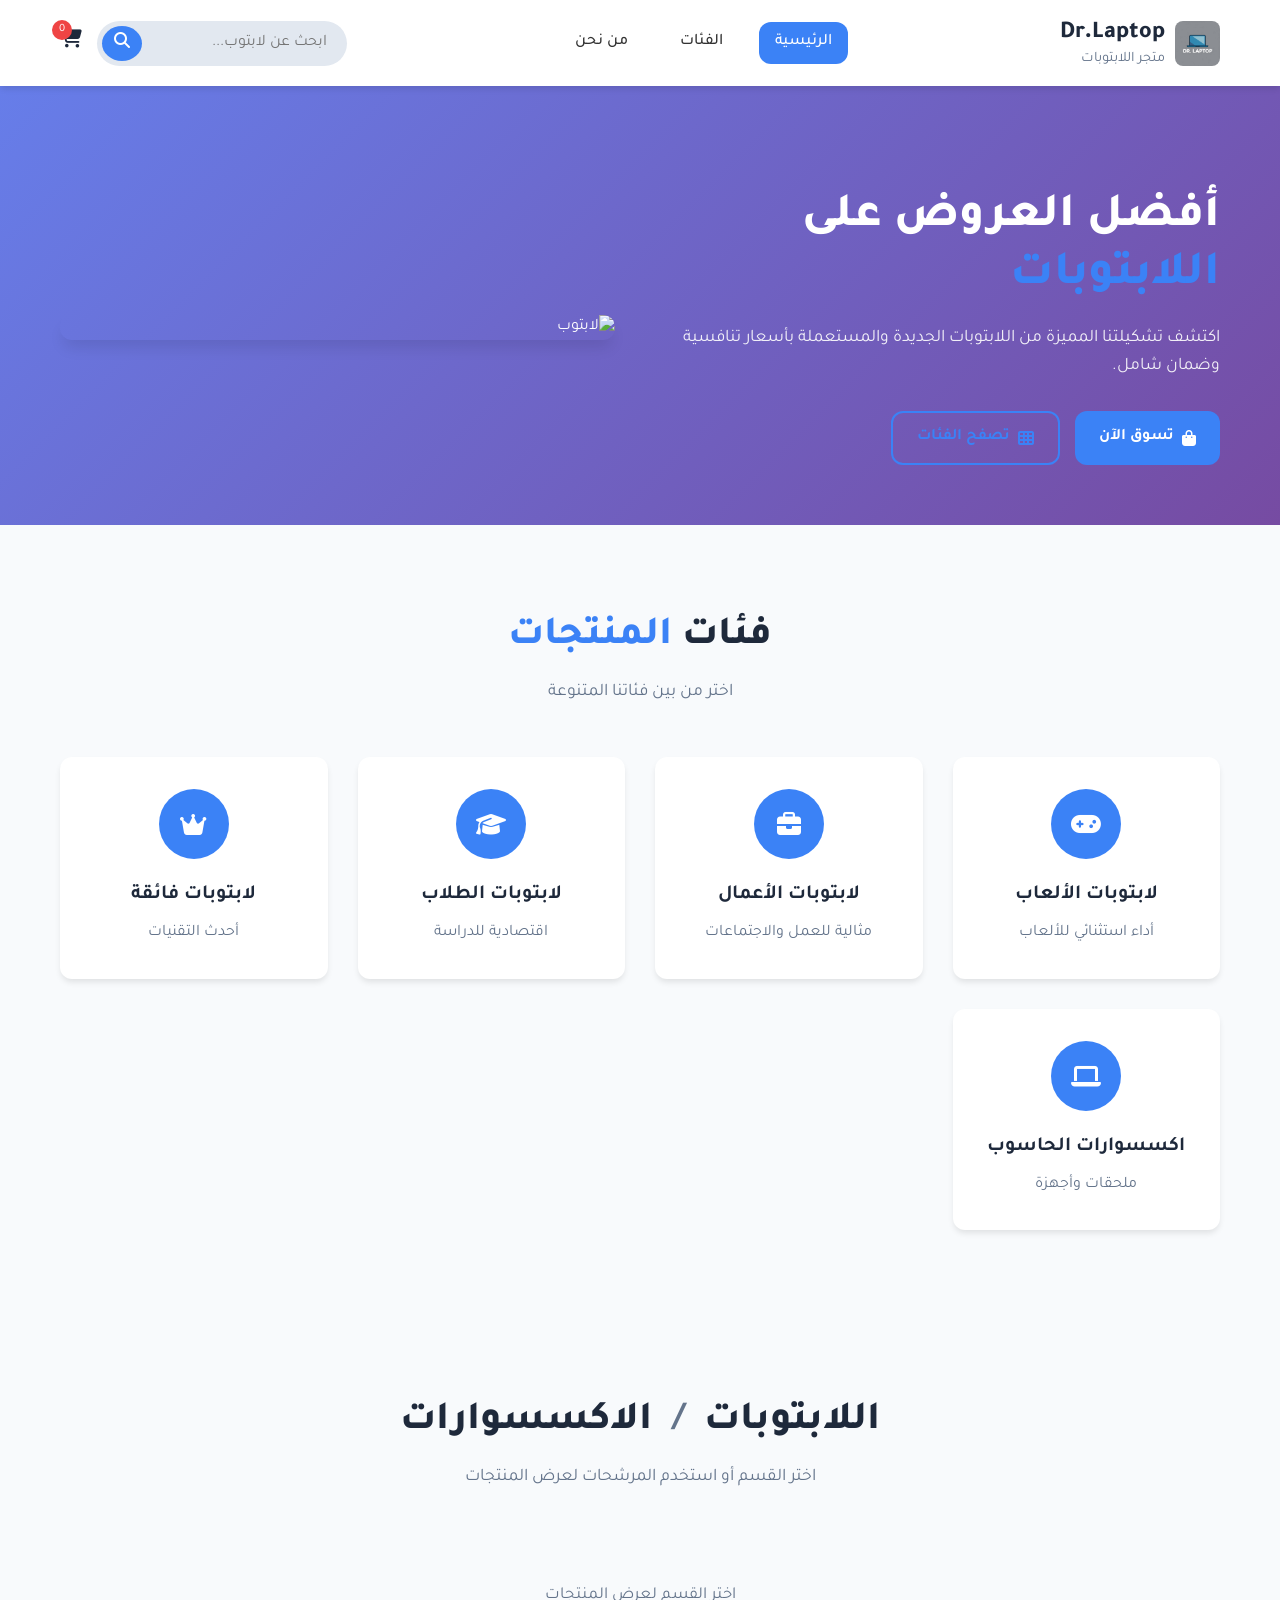
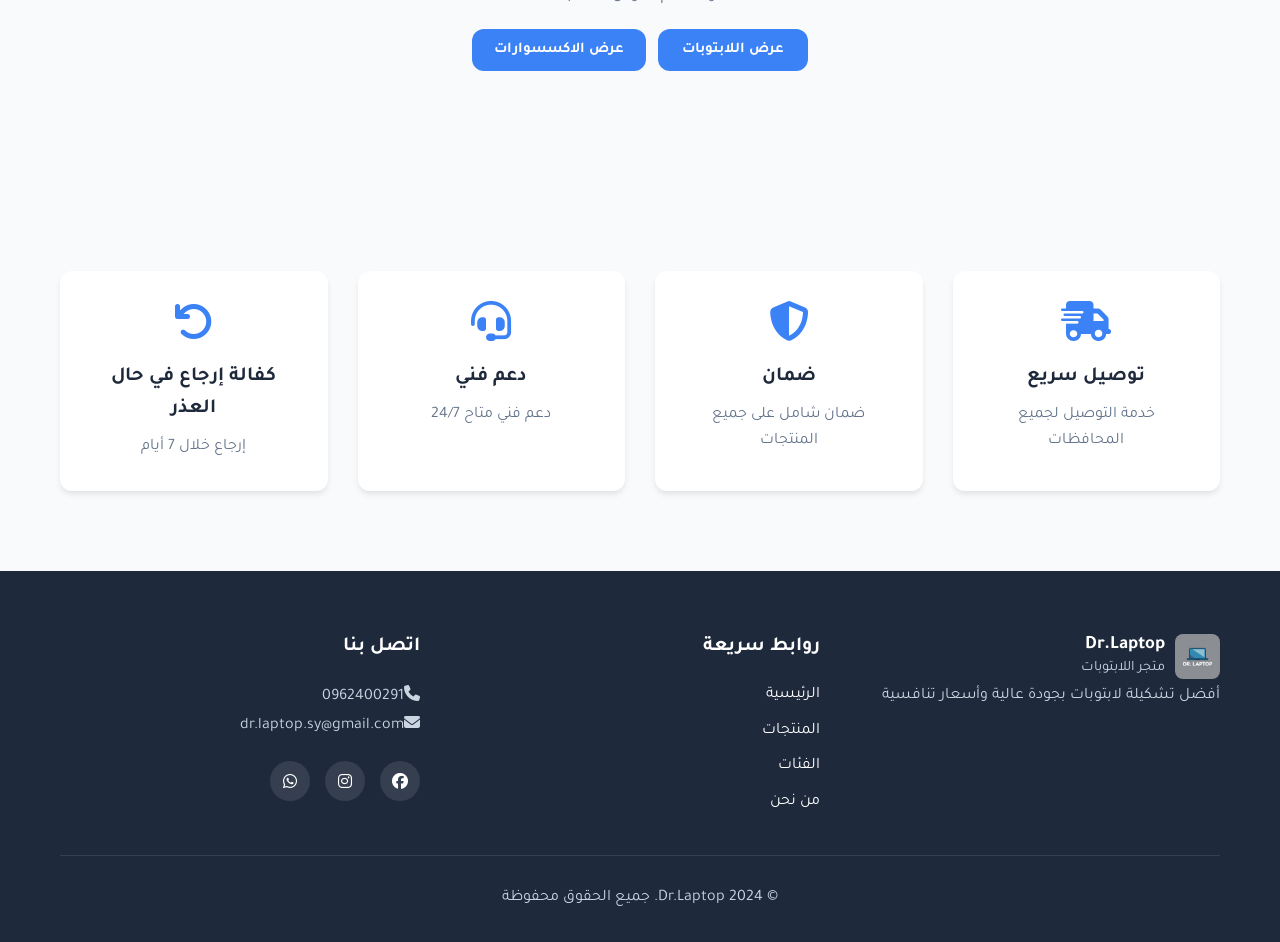
==== commit c0c610a2: "whats" ====
--- a/index.html
+++ b/index.html
@@ -259,9 +259,9 @@
                     <p><i class="fas fa-phone"></i>0962400291</p>
                     <p><i class="fas fa-envelope"></i>dr.laptop.sy@gmail.com</p>
                     <div class="social-links">
-                        <a href="#"><i class="fab fa-facebook"></i></a>
-                        <a href="#"><i class="fab fa-instagram"></i></a>
-                        <a href="#"><i class="fab fa-whatsapp"></i></a>
+                        <a href="https://www.facebook.com/people/DrLaptop/100069088278863/"><i class="fab fa-facebook"></i></a>
+                        <a href="https://www.instagram.com/dr.laptop.sy/"><i class="fab fa-instagram"></i></a>
+                        <a href="https://api.whatsapp.com/message/7GQONJX54ELBK1"><i class="fab fa-whatsapp"></i></a>
                     </div>
                 </div>
             </div>
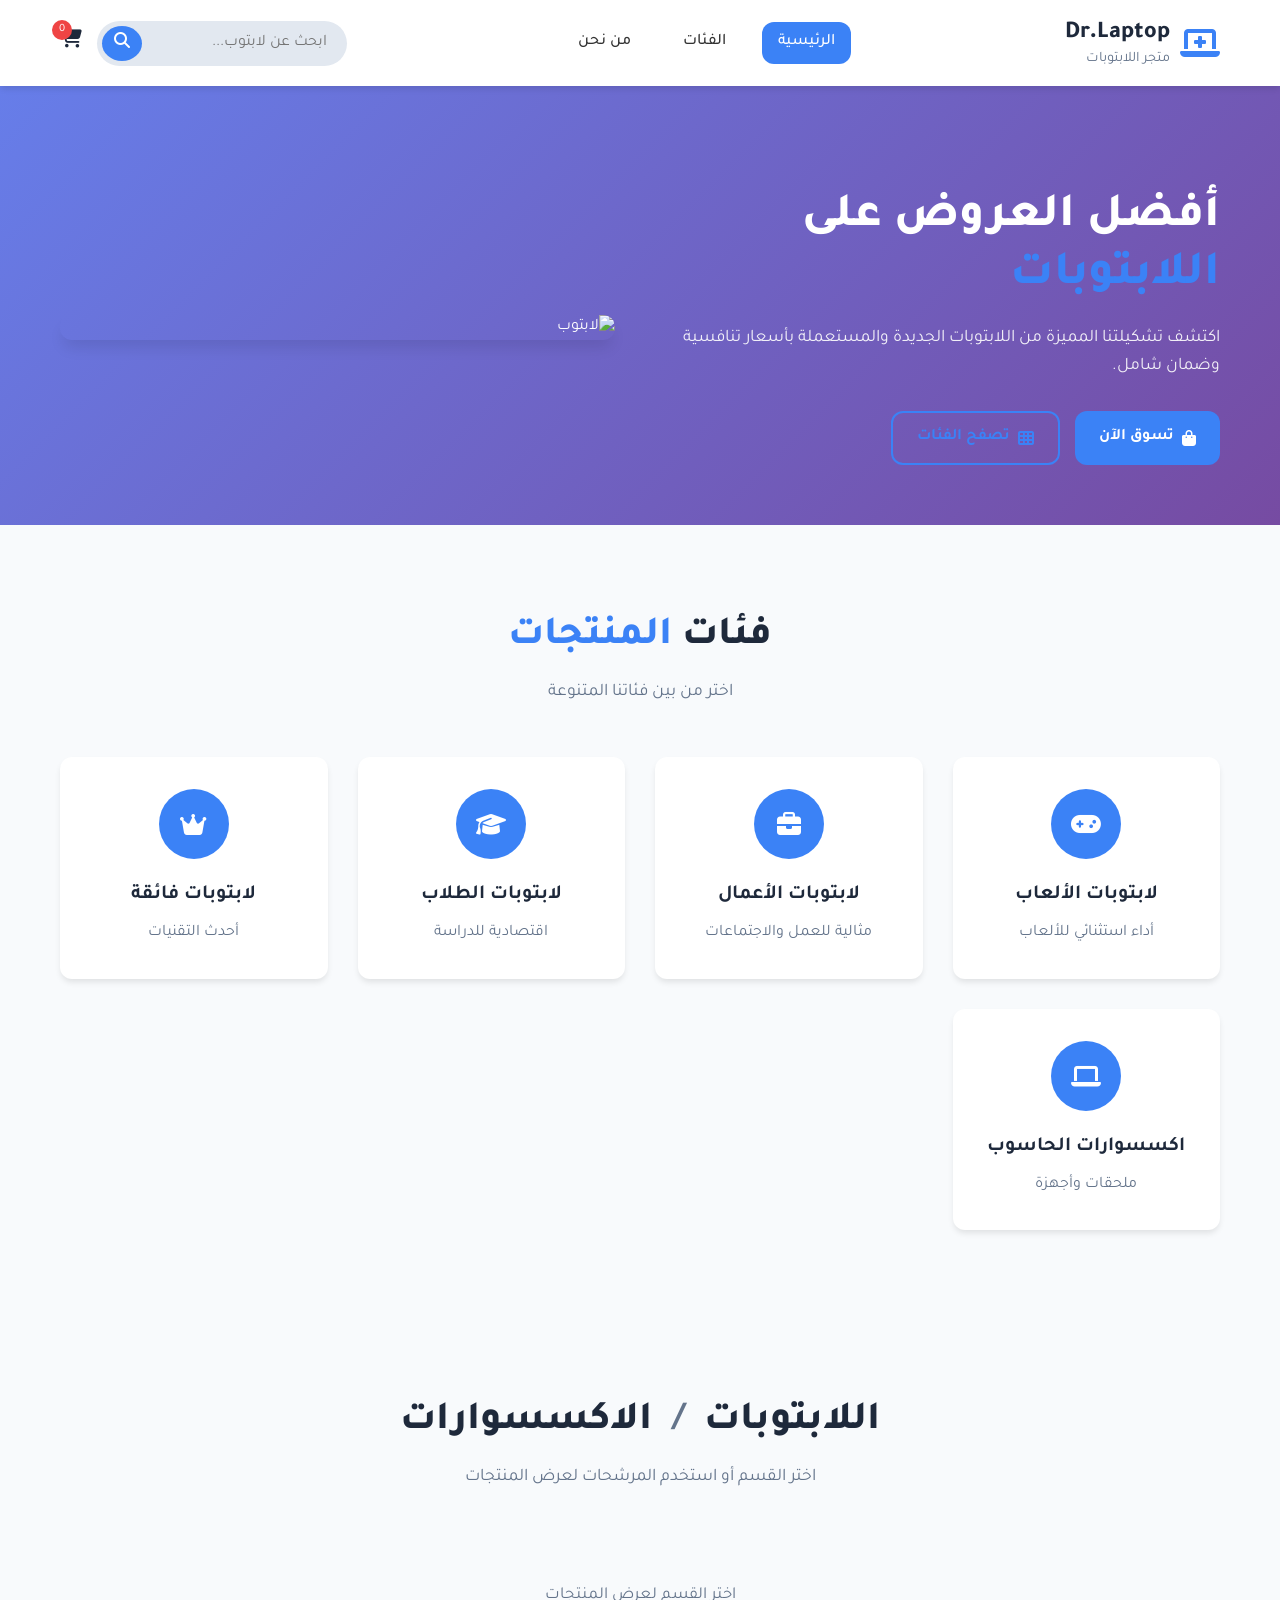
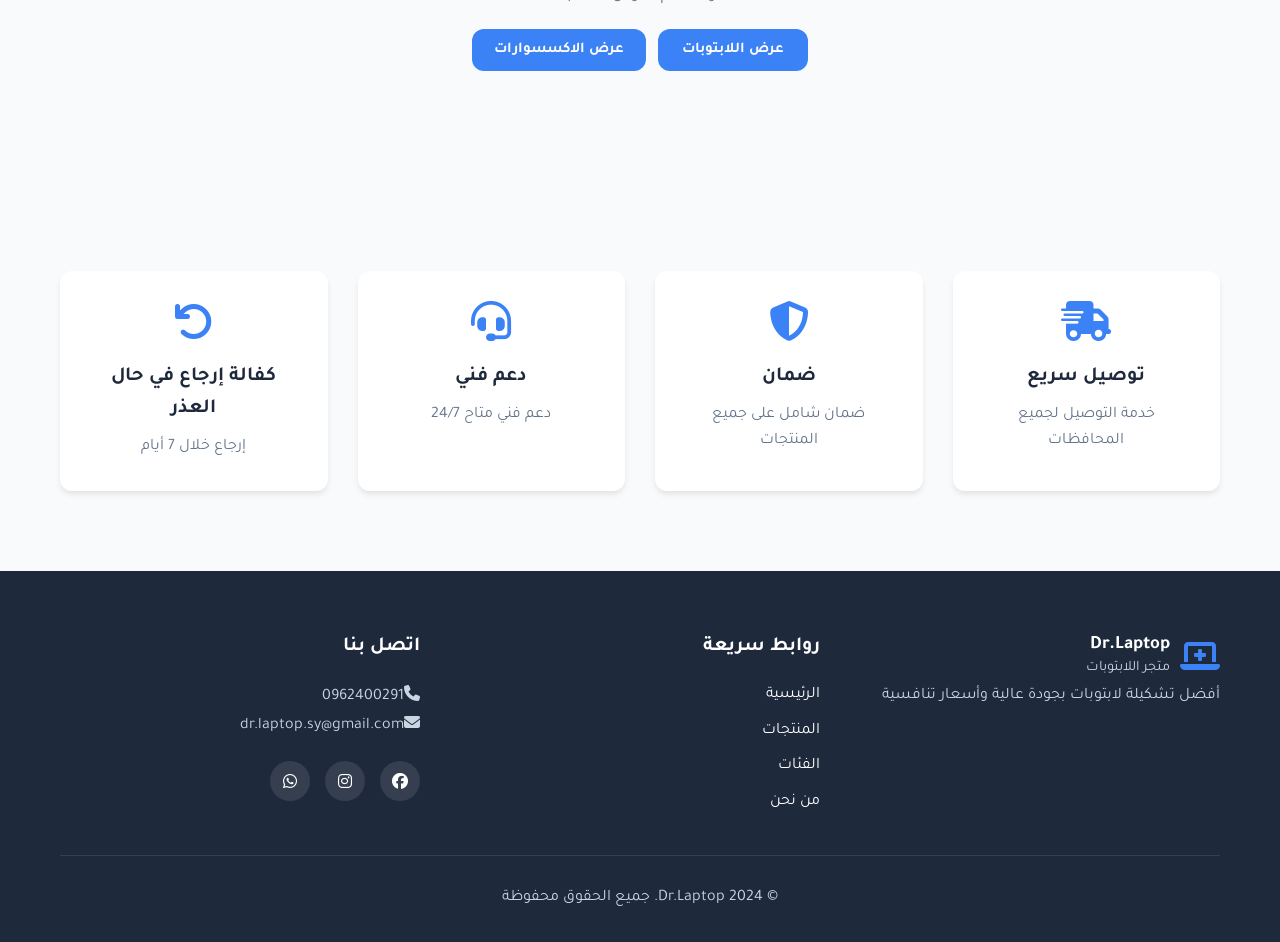
==== commit 11e6520a: "1" ====
--- a/index.html
+++ b/index.html
@@ -1,308 +1,218 @@
-<!DOCTYPE html>
-<html lang="ar" dir="rtl">
-<head>
-    <meta charset="UTF-8">
-    <meta name="viewport" content="width=device-width, initial-scale=1.0">
-    <title>Dr.Laptop | متجر اللابتوبات</title>
-   
-    <!-- الخطوط والأيقونات -->
-    <link rel="preconnect" href="https://fonts.googleapis.com">
-    <link rel="preconnect" href="https://fonts.gstatic.com" crossorigin>
-    <link href="https://fonts.googleapis.com/css2?family=Tajawal:wght@300;400;500;700;800&display=swap" rel="stylesheet">
-    <link rel="stylesheet" href="https://cdnjs.cloudflare.com/ajax/libs/font-awesome/6.4.0/css/all.min.css">
-   
-    <!-- CSS -->
-    <link rel="stylesheet" href="style.css">
-   
-    <!-- Favicon -->
-    <link rel="icon" type="image/x-icon" href="images/favicon.ico">
-   
-    <style>
-        /* تحسينات إضافية */
-        .hero {
-            background: linear-gradient(135deg, #667eea 0%, #764ba2 100%);
-        }
-       
-        .product-card {
-            transition: transform 0.3s ease, box-shadow 0.3s ease;
-        }
-       
-        .product-card:hover {
-            transform: translateY(-5px);
-            box-shadow: 0 10px 20px rgba(0,0,0,0.15);
-        }
-    </style>
-</head>
-<body>
-    <!-- شاشة التحميل -->
-    <div id="loading">
-        <div class="loading-content">
-            <div class="loader">
-                <i class="fas fa-laptop"></i>
-            </div>
-            <h3>جاري تحميل Dr.Laptop</h3>
-        </div>
-    </div>
-
-    <!-- شريط التنقل -->
-    <nav class="navbar">
-        <div class="nav-container">
-            <!-- الشعار -->
-            <a href="index.html" class="logo">
-                <img src="475536097_923477753298492_2196399413086926107_n.jpg" alt="شعار Dr.Laptop" style="max-height: 45px; width: auto; object-fit: contain; border-radius: 8px;">
-                <div>
-                    <h1>Dr.Laptop</h1>
-                    <p>متجر اللابتوبات</p>
-                </div>
-            </a>
-
-            <!-- روابط التنقل -->
-            <div class="nav-links">
-                <a href="#home" class="nav-link active">الرئيسية</a>
-                <a href="#categories" class="nav-link">الفئات</a>
-                <a href="#about" class="nav-link">من نحن</a>
-            </div>
-
-            <!-- أدوات -->
-            <div class="nav-tools">
-                <!-- زر البحث -->
-                <div class="search-box">
-                    <input type="text" placeholder="ابحث عن لابتوب..." id="search-input">
-                    <button id="search-btn"><i class="fas fa-search"></i></button>
-                </div>
-
-                <!-- زر السلة -->
-                <div class="cart-icon" id="cart-icon">
-                    <i class="fas fa-shopping-cart"></i>
-                    <span class="cart-count" id="cart-count">0</span>
-                </div>
-
-                <!-- زر القائمة للجوال -->
-                <button class="menu-toggle" id="menu-toggle">
-                    <i class="fas fa-bars"></i>
-                </button>
-            </div>
-        </div>
-    </nav>
-
-    <!-- الهيدر الرئيسي -->
-    <header class="hero" id="home">
-        <div class="hero-container">
-            <div class="hero-content">
-                <h2 class="hero-title">أفضل العروض على <span class="highlight">اللابتوبات</span></h2>
-                <p class="hero-description">
-                    اكتشف تشكيلتنا المميزة من اللابتوبات الجديدة والمستعملة بأسعار تنافسية وضمان شامل.
-                </p>
-                <div class="hero-buttons">
-                    <a href="#products" class="btn btn-primary">
-                        <i class="fas fa-shopping-bag"></i> تسوق الآن
-                    </a>
-                    <a href="#categories" class="btn btn-outline">
-                        <i class="fas fa-th"></i> تصفح الفئات
-                    </a>
-                </div>
-            </div>
-            <div class="hero-image">
-                <img src="https://images.unsplash.com/photo-1496181133206-80ce9b88a853?ixlib=rb-1.2.1&auto=format&fit=crop&w=800&q=80" alt="لابتوب">
-            </div>
-        </div>
-    </header>
-
-    <!-- قسم الفئات -->
-    <section class="categories" id="categories">
-        <div class="container">
-            <div class="section-header">
-                <h2 class="section-title">فئات <span class="highlight">المنتجات</span></h2>
-                <p class="section-subtitle">اختر من بين فئاتنا المتنوعة</p>
-            </div>
-           
-            <div class="categories-grid">
-                <div class="category-card" data-category="gaming">
-                    <div class="category-icon">
-                        <i class="fas fa-gamepad"></i>
-                    </div>
-                    <h3>لابتوبات الألعاب</h3>
-                    <p>أداء استثنائي للألعاب</p>
-                </div>
-               
-                <div class="category-card" data-category="business">
-                    <div class="category-icon">
-                        <i class="fas fa-briefcase"></i>
-                    </div>
-                    <h3>لابتوبات الأعمال</h3>
-                    <p>مثالية للعمل والاجتماعات</p>
-                </div>
-               
-                <div class="category-card" data-category="student">
-                    <div class="category-icon">
-                        <i class="fas fa-graduation-cap"></i>
-                    </div>
-                    <h3>لابتوبات الطلاب</h3>
-                    <p>اقتصادية للدراسة</p>
-                </div>
-               
-                <div class="category-card" data-category="premium">
-                    <div class="category-icon">
-                        <i class="fas fa-crown"></i>
-                    </div>
-                    <h3>لابتوبات فائقة</h3>
-                    <p>أحدث التقنيات</p>
-                </div>
-
-                <div class="category-card" data-category="accessories">
-                    <div class="category-icon">
-                        <i class="fas fa-laptop"></i>
-                    </div>
-                    <h3>اكسسوارات الحاسوب</h3>
-                    <p>ملحقات وأجهزة</p>
-                </div>
-            </div>
-        </div>
-    </section>
-
-    <!-- قسم المنتجات -->
-    <section class="products" id="products">
-        <div class="container">
-            <div class="section-header">
-                <h2 class="section-title">
-                    <span class="section-main">اللابتوبات</span>
-                    <span style="color:var(--gray); margin:0 10px; font-weight:600;">/</span>
-                    <span class="section-main">الاكسسوارات</span>
-                </h2>
-                <p class="section-subtitle">اختر القسم أو استخدم المرشحات لعرض المنتجات</p>
-            </div>
-
-                <!-- بدلاً من عرض الأقسام مباشرة، نُظهر أزرار اختيار القسم أولاً -->
-                <div id="products-placeholder" style="text-align:center; padding:40px 20px;">
-                    <p style="color:var(--gray); font-size:1.05rem; margin-bottom:20px;">اختر القسم لعرض المنتجات</p>
-                    <div style="display:flex; gap:12px; justify-content:center; flex-wrap:wrap;">
-                        <button id="show-laptops-btn" class="btn btn-primary">عرض اللابتوبات</button>
-                        <button id="show-accessories-btn" class="btn btn-primary">عرض الاكسسوارات</button>
-                    </div>
-                </div>
-
-                <div id="products-area" style="display:none;">
-                    <!-- شبكة المنتجات -->
-                    <div class="products-grid" id="products-grid">
-                        <!-- المنتجات تضاف هنا بالجافاسكريبت -->
-                    </div>
-
-                    <!-- حالة التحميل -->
-                    <div id="loading-products" class="loading-products">
-                        <i class="fas fa-spinner fa-spin"></i> جاري تحميل المنتجات...
-                    </div>
-                </div>
-            <!-- مرشحات رئيسية: اختر القسم -->
-            <!-- تم إخفاء الفلاتر مبدئيًا وتوجد شبكة المنتجات والـ loader داخل #products-area -->
-            <div class="filters" id="product-filters" style="display:none;">
-                <button class="filter-btn active" data-filter="laptops">اللابتوبات</button>
-                <button class="filter-btn" data-filter="accessories">الاكسسوارات</button>
-            </div>
-        </div>
-    </section>
-
-    <!-- قسم المميزات -->
-    <section class="features">
-        <div class="container">
-            <div class="features-grid">
-                <div class="feature-card">
-                    <i class="fas fa-shipping-fast"></i>
-                    <h3>توصيل سريع</h3>
-                    <p>خدمة التوصيل لجميع المحافظات</p>
-                </div>
-                <div class="feature-card">
-                    <i class="fas fa-shield-alt"></i>
-                    <h3>ضمان </h3>
-                    <p>ضمان شامل على جميع المنتجات</p>
-                </div>
-                <div class="feature-card">
-                    <i class="fas fa-headset"></i>
-                    <h3>دعم فني</h3>
-                    <p>دعم فني متاح 24/7</p>
-                </div>
-                <div class="feature-card">
-                    <i class="fas fa-undo"></i>
-                    <h3>كفالة إرجاع في حال العذر</h3>
-                    <p>إرجاع خلال 7 أيام</p>
-                </div>
-            </div>
-        </div>
-    </section>
-
-    <!-- الفوتر -->
-    <footer class="footer">
-        <div class="container">
-            <div class="footer-content">
-                <div class="footer-section">
-                    <div class="logo">
-                        <img src="475536097_923477753298492_2196399413086926107_n.jpg" alt="شعار Dr.Laptop" style="max-height: 45px; width: auto; object-fit: contain; border-radius: 8px;">
-                        <div>
-                            <h3>Dr.Laptop</h3>
-                            <p>متجر اللابتوبات</p>
-                        </div>
-                    </div>
-                    <p>أفضل تشكيلة لابتوبات بجودة عالية وأسعار تنافسية</p>
-                </div>
-               
-                <div class="footer-section">
-                    <h4>روابط سريعة</h4>
-                    <ul>
-                        <li><a href="#home">الرئيسية</a></li>
-                        <li><a href="#products">المنتجات</a></li>
-                        <li><a href="#categories">الفئات</a></li>
-                        <li><a href="#about">من نحن</a></li>
-                    </ul>
-                </div>
-               
-                <div class="footer-section">
-                    <h4>اتصل بنا</h4>
-                    <p><i class="fas fa-phone"></i>0962400291</p>
-                    <p><i class="fas fa-envelope"></i>dr.laptop.sy@gmail.com</p>
-                    <div class="social-links">
-                        <a href="https://www.facebook.com/people/DrLaptop/100069088278863/"><i class="fab fa-facebook"></i></a>
-                        <a href="https://www.instagram.com/dr.laptop.sy/"><i class="fab fa-instagram"></i></a>
-                        <a href="https://api.whatsapp.com/message/7GQONJX54ELBK1"><i class="fab fa-whatsapp"></i></a>
-                    </div>
-                </div>
-            </div>
-           
-            <div class="footer-bottom">
-                <p>© 2024 Dr.Laptop. جميع الحقوق محفوظة</p>
-            </div>
-        </div>
-    </footer>
-
-    <!-- سلة التسوق -->
-    <div class="cart-sidebar" id="cart-sidebar">
-        <div class="cart-header">
-            <h3><i class="fas fa-shopping-cart"></i> سلة التسوق</h3>
-            <button class="close-cart" id="close-cart">&times;</button>
-        </div>
-        <div class="cart-body" id="cart-body">
-            <!-- عناصر السلة -->
-        </div>
-        <div class="cart-footer">
-            <div class="cart-total">
-                <span>المجموع:</span>
-                <span id="cart-total">0 $</span>
-            </div>
-            <button class="btn btn-primary btn-block" id="checkout-btn">إتمام الشراء</button>
-        </div>
-    </div>
-
-    <!-- زر العودة للأعلى -->
-    <button class="scroll-top" id="scroll-top">
-        <i class="fas fa-chevron-up"></i>
-    </button>
-
-    <!-- JavaScript -->
-    <script src="app.js"></script>
-   
-    <script>
-        // إخفاء شاشة التحميل بعد 2 ثانية
-        setTimeout(() => {
-            document.getElementById('loading').style.display = 'none';
-        }, 2000);
-    </script>
-</body>
+<!DOCTYPE html>
+<html lang="ar" dir="rtl">
+<head>
+    <meta charset="UTF-8">
+    <meta name="viewport" content="width=device-width, initial-scale=1.0">
+    <title>Dr.Laptop | متجر اللابتوبات</title>
+   
+    <link rel="preconnect" href="https://fonts.googleapis.com">
+    <link rel="preconnect" href="https://fonts.gstatic.com" crossorigin>
+    <link href="https://fonts.googleapis.com/css2?family=Tajawal:wght@300;400;500;700;800&display=swap" rel="stylesheet">
+    <link rel="stylesheet" href="https://cdnjs.cloudflare.com/ajax/libs/font-awesome/6.4.0/css/all.min.css">
+   
+    <link rel="stylesheet" href="style.css">
+    <link rel="icon" type="image/x-icon" href="images/favicon.ico">
+   
+    <style>
+        .hero { background: linear-gradient(135deg, #667eea 0%, #764ba2 100%); }
+        .product-card { transition: transform 0.3s ease, box-shadow 0.3s ease; }
+        .product-card:hover { transform: translateY(-5px); box-shadow: 0 10px 20px rgba(0,0,0,0.15); }
+    </style>
+</head>
+<body>
+    <div id="loading">
+        <div class="loading-content">
+            <div class="loader"><i class="fas fa-laptop"></i></div>
+            <h3>جاري تحميل Dr.Laptop</h3>
+        </div>
+    </div>
+
+    <nav class="navbar">
+        <div class="nav-container">
+            <a href="index.html" class="logo">
+                <i class="fas fa-laptop-medical"></i>
+                <div>
+                    <h1>Dr.Laptop</h1>
+                    <p>متجر اللابتوبات</p>
+                </div>
+            </a>
+            <div class="nav-links">
+                <a href="#home" class="nav-link active">الرئيسية</a>
+                <a href="#categories" class="nav-link">الفئات</a>
+                <a href="#about" class="nav-link">من نحن</a>
+            </div>
+            <div class="nav-tools">
+                <div class="search-box">
+                    <input type="text" placeholder="ابحث عن لابتوب..." id="search-input">
+                    <button id="search-btn"><i class="fas fa-search"></i></button>
+                </div>
+                <div class="cart-icon" id="cart-icon">
+                    <i class="fas fa-shopping-cart"></i>
+                    <span class="cart-count" id="cart-count">0</span>
+                </div>
+                <button class="menu-toggle" id="menu-toggle">
+                    <i class="fas fa-bars"></i>
+                </button>
+            </div>
+        </div>
+    </nav>
+
+    <header class="hero" id="home">
+        <div class="hero-container">
+            <div class="hero-content">
+                <h2 class="hero-title">أفضل العروض على <span class="highlight">اللابتوبات</span></h2>
+                <p class="hero-description">اكتشف تشكيلتنا المميزة من اللابتوبات الجديدة والمستعملة بأسعار تنافسية وضمان شامل.</p>
+                <div class="hero-buttons">
+                    <a href="#products" class="btn btn-primary"><i class="fas fa-shopping-bag"></i> تسوق الآن</a>
+                    <a href="#categories" class="btn btn-outline"><i class="fas fa-th"></i> تصفح الفئات</a>
+                </div>
+            </div>
+            <div class="hero-image">
+                <img src="https://images.unsplash.com/photo-1496181133206-80ce9b88a853?ixlib=rb-1.2.1&auto=format&fit=crop&w=800&q=80" alt="لابتوب">
+            </div>
+        </div>
+    </header>
+
+    <section class="categories" id="categories">
+        <div class="container">
+            <div class="section-header">
+                <h2 class="section-title">فئات <span class="highlight">المنتجات</span></h2>
+                <p class="section-subtitle">اختر من بين فئاتنا المتنوعة</p>
+            </div>
+            <div class="categories-grid">
+                <div class="category-card" data-category="gaming">
+                    <div class="category-icon"><i class="fas fa-gamepad"></i></div>
+                    <h3>لابتوبات الألعاب</h3><p>أداء استثنائي للألعاب</p>
+                </div>
+                <div class="category-card" data-category="business">
+                    <div class="category-icon"><i class="fas fa-briefcase"></i></div>
+                    <h3>لابتوبات الأعمال</h3><p>مثالية للعمل والاجتماعات</p>
+                </div>
+                <div class="category-card" data-category="student">
+                    <div class="category-icon"><i class="fas fa-graduation-cap"></i></div>
+                    <h3>لابتوبات الطلاب</h3><p>اقتصادية للدراسة</p>
+                </div>
+                <div class="category-card" data-category="premium">
+                    <div class="category-icon"><i class="fas fa-crown"></i></div>
+                    <h3>لابتوبات فائقة</h3><p>أحدث التقنيات</p>
+                </div>
+                <div class="category-card" data-category="accessories">
+                    <div class="category-icon"><i class="fas fa-laptop"></i></div>
+                    <h3>اكسسوارات الحاسوب</h3><p>ملحقات وأجهزة</p>
+                </div>
+            </div>
+        </div>
+    </section>
+
+    <section class="products" id="products">
+        <div class="container">
+            <div class="section-header">
+                <h2 class="section-title">
+                    <span class="section-main">اللابتوبات</span>
+                    <span style="color:var(--gray); margin:0 10px; font-weight:600;">/</span>
+                    <span class="section-main">الاكسسوارات</span>
+                </h2>
+                <p class="section-subtitle">اختر القسم أو استخدم المرشحات لعرض المنتجات</p>
+            </div>
+            <div id="products-placeholder" style="text-align:center; padding:40px 20px;">
+                <p style="color:var(--gray); font-size:1.05rem; margin-bottom:20px;">اختر القسم لعرض المنتجات</p>
+                <div style="display:flex; gap:12px; justify-content:center; flex-wrap:wrap;">
+                    <button id="show-laptops-btn" class="btn btn-primary">عرض اللابتوبات</button>
+                    <button id="show-accessories-btn" class="btn btn-primary">عرض الاكسسوارات</button>
+                </div>
+            </div>
+            <div id="products-area" style="display:none;">
+                <div class="products-grid" id="products-grid"></div>
+                <div id="loading-products" class="loading-products">
+                    <i class="fas fa-spinner fa-spin"></i> جاري تحميل المنتجات...
+                </div>
+            </div>
+            <div class="filters" id="product-filters" style="display:none;">
+                <button class="filter-btn active" data-filter="laptops">اللابتوبات</button>
+                <button class="filter-btn" data-filter="accessories">الاكسسوارات</button>
+            </div>
+        </div>
+    </section>
+
+    <section class="features">
+        <div class="container">
+            <div class="features-grid">
+                <div class="feature-card">
+                    <i class="fas fa-shipping-fast"></i>
+                    <h3>توصيل سريع</h3><p>خدمة التوصيل لجميع المحافظات</p>
+                </div>
+                <div class="feature-card">
+                    <i class="fas fa-shield-alt"></i>
+                    <h3>ضمان </h3><p>ضمان شامل على جميع المنتجات</p>
+                </div>
+                <div class="feature-card">
+                    <i class="fas fa-headset"></i>
+                    <h3>دعم فني</h3><p>دعم فني متاح 24/7</p>
+                </div>
+                <div class="feature-card">
+                    <i class="fas fa-undo"></i>
+                    <h3>كفالة إرجاع في حال العذر</h3><p>إرجاع خلال 7 أيام</p>
+                </div>
+            </div>
+        </div>
+    </section>
+
+    <footer class="footer">
+        <div class="container">
+            <div class="footer-content">
+                <div class="footer-section">
+                    <div class="logo">
+                        <i class="fas fa-laptop-medical"></i>
+                        <div>
+                            <h3>Dr.Laptop</h3><p>متجر اللابتوبات</p>
+                        </div>
+                    </div>
+                    <p>أفضل تشكيلة لابتوبات بجودة عالية وأسعار تنافسية</p>
+                </div>
+                <div class="footer-section">
+                    <h4>روابط سريعة</h4>
+                    <ul>
+                        <li><a href="#home">الرئيسية</a></li>
+                        <li><a href="#products">المنتجات</a></li>
+                        <li><a href="#categories">الفئات</a></li>
+                        <li><a href="#about">من نحن</a></li>
+                    </ul>
+                </div>
+                <div class="footer-section">
+                    <h4>اتصل بنا</h4>
+                    <p><i class="fas fa-phone"></i>0962400291</p>
+                    <p><i class="fas fa-envelope"></i>dr.laptop.sy@gmail.com</p>
+                    <div class="social-links">
+                        <a href="#"><i class="fab fa-facebook"></i></a>
+                        <a href="#"><i class="fab fa-instagram"></i></a>
+                        <a href="#"><i class="fab fa-whatsapp"></i></a>
+                    </div>
+                </div>
+            </div>
+            <div class="footer-bottom">
+                <p>© 2024 Dr.Laptop. جميع الحقوق محفوظة</p>
+            </div>
+        </div>
+    </footer>
+
+    <div class="cart-sidebar" id="cart-sidebar">
+        <div class="cart-header">
+            <h3><i class="fas fa-shopping-cart"></i> سلة التسوق</h3>
+            <button class="close-cart" id="close-cart">&times;</button>
+        </div>
+        <div class="cart-body" id="cart-body"></div>
+        <div class="cart-footer">
+            <div class="cart-total">
+                <span>المجموع:</span><span id="cart-total">0 $</span>
+            </div>
+            <button class="btn btn-primary btn-block" id="checkout-btn">إتمام الشراء</button>
+        </div>
+    </div>
+
+    <button class="scroll-top" id="scroll-top">
+        <i class="fas fa-chevron-up"></i>
+    </button>
+
+    <script src="app.js"></script>
+</body>
 </html>
